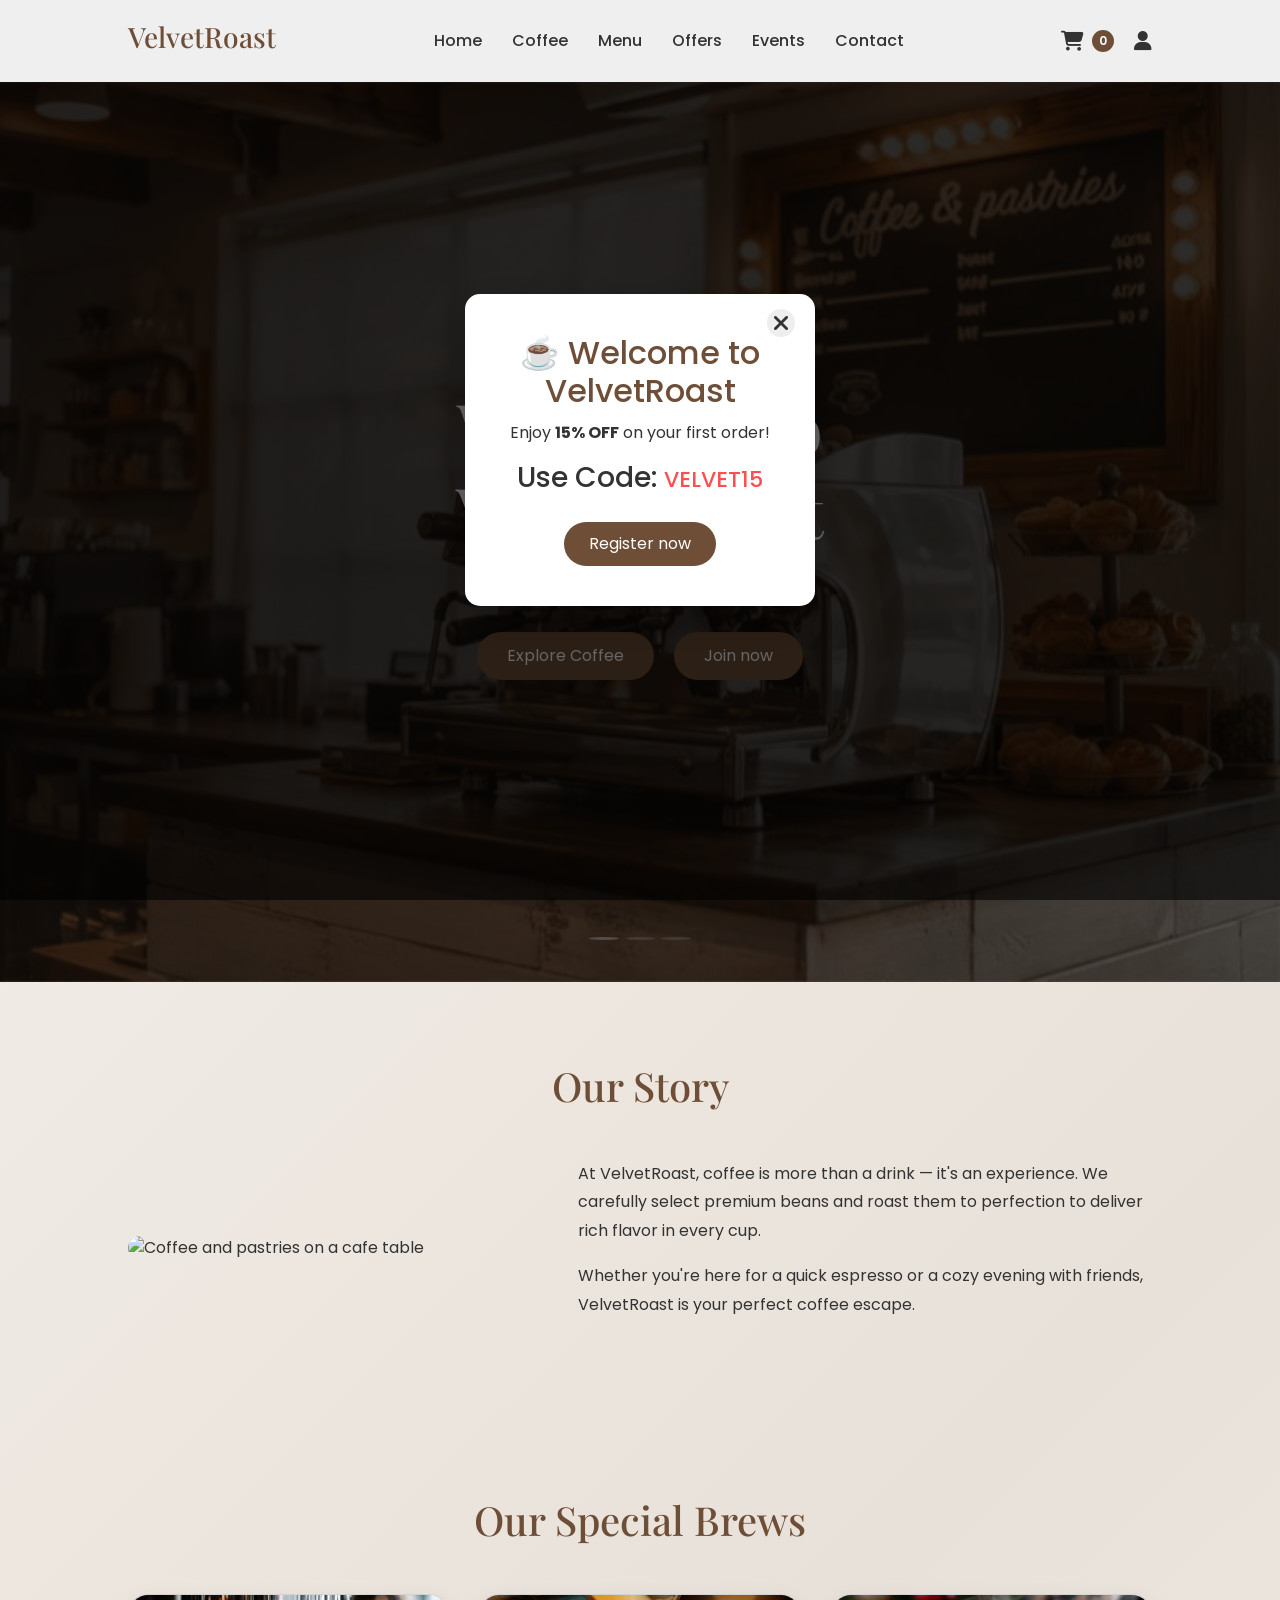
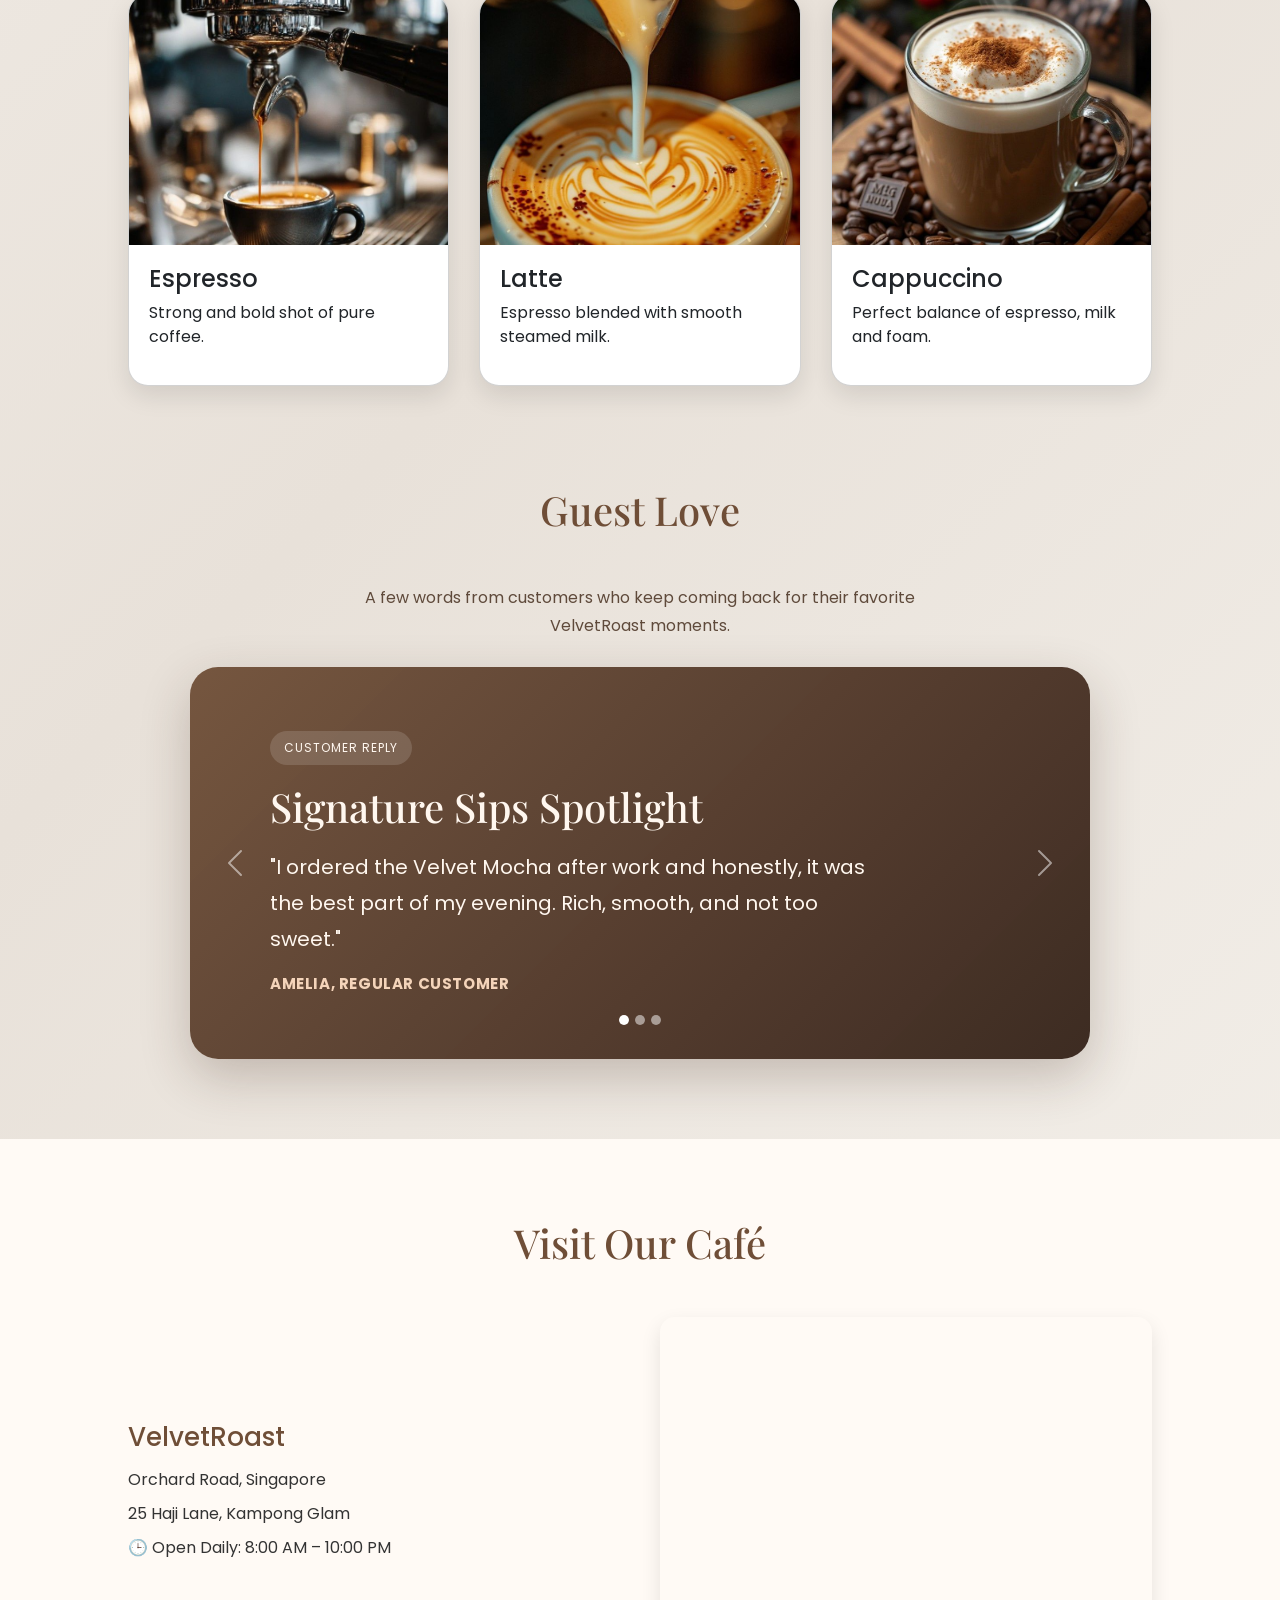
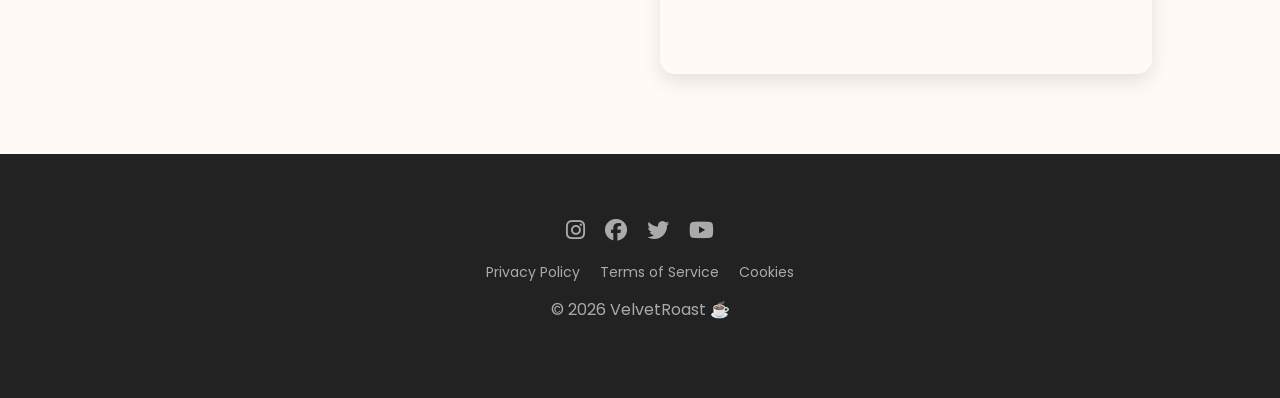
==== index.html @ 8e73cbd6 "updated the html files and styled it a bit" ====
<!DOCTYPE html>
<html lang="en">
<head>
  <meta charset="UTF-8">
  <meta name="viewport" content="width=device-width, initial-scale=1.0">
  <meta name="description" content="VelvetRoast is a cozy cafe experience with premium coffee, signature brews, events, and fresh offers.">
  <title>VelvetRoast </title>

  <link href="https://fonts.googleapis.com/css2?family=Playfair+Display:wght@600;700&family=Poppins:wght@300;400;500&display=swap" rel="stylesheet">
  <link rel="stylesheet" href="https://cdnjs.cloudflare.com/ajax/libs/font-awesome/6.5.0/css/all.min.css">
    <link
    href="https://cdn.jsdelivr.net/npm/bootstrap@5.3.3/dist/css/bootstrap.min.css"
    rel="stylesheet"
    integrity="sha384-QWTKZyjpPEjISv5WaRU9OFeRpok6YctnYmDr5pNlyT2bRjXh0JMhjY6hW+ALEwIH"
    crossorigin="anonymous"
  >
<link rel="stylesheet" href="final.css">
</head>

<body>
  <nav>
    <h2>VelvetRoast</h2>
      <button class="nav-toggle" type="button" aria-label="Open navigation menu" aria-expanded="false" aria-controls="primary-navigation">
        <i class="fa-solid fa-bars"></i>
      </button>
      <ul id="primary-navigation">
        <li><a href="index.html">Home</a></li>
        <li class="dropdown">
          <a href="#">Coffee</a>
          <ul class="dropdown-menu">
              <li><a href="brew.html">Brewing Equipments</a></li>
              <li><a href="coffee.html">Coffee Beans</a></li>
              <li><a href="origin.html">Coffee Origin</a></li>
          </ul>  
        </li>
          <li><a href="menu.html">Menu</a></li>
          <li><a href="offers.html">Offers</a></li>
          <li><a href="events.html">Events</a></li>
          <li><a href="contact.html">Contact</a></li>
      </ul>
      <div class="nav-icons">
        <a href="cart.html" class="cart-link" aria-label="Cart">
          <i class="fa-solid fa-cart-shopping"></i>
          <span id="cart-count" class="cart-count">0</span>
        </a>
          <a href="register.html" aria-label="Register">
          <i class="fa-solid fa-user"></i>
          </a>
      </div>
  </nav>


  <section class="hero">
    <div id="heroSlideshow" class="carousel slide carousel-fade hero-slideshow" data-bs-ride="carousel" data-bs-interval="4000" aria-label="VelvetRoast highlights slideshow">
      <div class="carousel-indicators hero-indicators">
        <button type="button" data-bs-target="#heroSlideshow" data-bs-slide-to="0" class="active" aria-current="true" aria-label="Brewing equipment"></button>
        <button type="button" data-bs-target="#heroSlideshow" data-bs-slide-to="1" aria-label="Coffee events"></button>
        <button type="button" data-bs-target="#heroSlideshow" data-bs-slide-to="2" aria-label="Brewing class"></button>
      </div>

      <div class="carousel-inner">
        <div class="carousel-item active">
          <img src="equip.jpg" class="d-block w-100" alt="Coffee brewing equipment arranged on a bar">
        </div>
        <div class="carousel-item">
          <img src="events.jpg" class="d-block w-100" alt="Coffee event setup with guests and drinks">
        </div>
        <div class="carousel-item">
          <img src="class.jpg" class="d-block w-100" alt="Hands-on coffee brewing class in progress">
        </div>
      </div>
    </div>

    <div class="hero-overlay"></div>

    <div class="hero-content">
      <h1>Welcome to VelvetRoast </h1>
      <p>Elegance in every sip</p>
      <div class="hero-buttons">
        <button type="button" onclick="window.location.href='coffee.html'">Explore Coffee</button>
        <button type="button" class="outline" onclick="window.location.href='register.html'">Join now</button>
      </div>
    </div>

  </section>


  <section class="reveal-section">
    <h2 class="section-title">Our Story</h2>
    <div class="about">
      <img src="https://images.unsplash.com/photo-1495474472287-4d71bcdd2085" alt="Coffee and pastries on a cafe table">
      <div class="about-text">
        <p>
          At VelvetRoast, coffee is more than a drink — it's an experience.
          We carefully select premium beans and roast them to perfection
          to deliver rich flavor in every cup.
        </p>
        <p>
          Whether you're here for a quick espresso or a cozy evening
          with friends, VelvetRoast is your perfect coffee escape.
        </p>
      </div>
    </div>
  </section>


  <section class="reveal-section">
    <h2 class="section-title">Our Special Brews</h2>

    <div class="cards">
      <div class="card">
        <img src="espresso.jpg" alt="Espresso">
        <div class="card-content">
          <h4>Espresso</h4>
          <p>Strong and bold shot of pure coffee.</p>
        </div>
      </div>

      <div class="card">
        <img src="_.jpeg" alt="Latte">
        <div class="card-content">
          <h4>Latte</h4>
          <p>Espresso blended with smooth steamed milk.</p>
        </div>
      </div>

      <div class="card">
        <img src="cap.jpg" alt="Cappuccino">
        <div class="card-content">
          <h4>Cappuccino</h4>
          <p>Perfect balance of espresso, milk and foam.</p>
        </div>
      </div>

    </div>
  </section>

  <section class="reveal-section plugin-showcase">
    <h2 class="section-title">Guest Love</h2>
    <p class="plugin-intro">A few words from customers who keep coming back for their favorite VelvetRoast moments.</p>

    <div id="guestLoveCarousel" class="carousel slide plugin-carousel" data-bs-ride="carousel">
      <div class="carousel-indicators">
        <button type="button" data-bs-target="#guestLoveCarousel" data-bs-slide-to="0" class="active" aria-current="true" aria-label="Slide 1"></button>
        <button type="button" data-bs-target="#guestLoveCarousel" data-bs-slide-to="1" aria-label="Slide 2"></button>
        <button type="button" data-bs-target="#guestLoveCarousel" data-bs-slide-to="2" aria-label="Slide 3"></button>
      </div>

      <div class="carousel-inner">
        <div class="carousel-item active">
          <div class="plugin-card">
            <span class="plugin-label">Customer Reply</span>
            <h3>Signature Sips Spotlight</h3>
            <p>"I ordered the Velvet Mocha after work and honestly, it was the best part of my evening. Rich, smooth, and not too sweet."</p>
            <strong>Amelia, regular customer</strong>
          </div>
        </div>

        <div class="carousel-item">
          <div class="plugin-card">
            <span class="plugin-label">Customer Reply</span>
            <h3>Weekend Brew Rituals</h3>
            <p>"I bought the pour-over equipment here and the staff explained everything so clearly. My weekend coffee at home feels so much better now."</p>
            <strong>Daniel, home brewer</strong>
          </div>
        </div>

        <div class="carousel-item">
          <div class="plugin-card">
            <span class="plugin-label">Customer Reply</span>
            <h3>Cozy Cafe Moments</h3>
            <p>"I came in for a quick cappuccino and ended up staying for almost two hours. The coffee was great and the place felt really warm and relaxing."</p>
            <strong>Sophia, evening guest</strong>
          </div>
        </div>
      </div>

      <button class="carousel-control-prev" type="button" data-bs-target="#guestLoveCarousel" data-bs-slide="prev" aria-label="Previous testimonial">
        <span class="carousel-control-prev-icon" aria-hidden="true"></span>
      </button>
      <button class="carousel-control-next" type="button" data-bs-target="#guestLoveCarousel" data-bs-slide="next" aria-label="Next testimonial">
        <span class="carousel-control-next-icon" aria-hidden="true"></span>
      </button>
    </div>
  </section>

  <section class="location reveal-section">
    <h2 class="section-title">Visit Our Café</h2>
    
    <div class="location-container">
      <div class="location-info">
        <h3>VelvetRoast</h3>
        <p>Orchard Road, Singapore</p>
        <p>25 Haji Lane, Kampong Glam</p>
        <p>🕒 Open Daily: 8:00 AM – 10:00 PM</p>  
      </div>
      <div class="map">
        <iframe
          src="https://www.google.com/maps?q=Orchard%20Road%20Singapore&output=embed"
          title="VelvetRoast cafe location map"
          width="100%"
          height="350"
          style="border:0;"
          allowfullscreen=""
          loading="lazy"
          referrerpolicy="no-referrer-when-downgrade">
        </iframe>
      </div>   
    </div>
    
    </section>

  <footer>
   <div class="footer-content">
      <div class="social-icons">
        <a href="#"><i class="fab fa-instagram"></i></a>
        <a href="#"><i class="fab fa-facebook"></i></a>
        <a href="#"><i class="fab fa-twitter"></i></a>
        <a href="#"><i class="fab fa-youtube"></i></a>     
      </div>
      
      <div class="footer-links">
        <a href="#">Privacy Policy</a>
        <a href="#">Terms of Service</a>
        <a href="#">Cookies</a>  
      </div>
      
      <p>© 2026 VelvetRoast ☕</p>  
    </div>
  </footer>

  <div id="popup" class="popup">
    <div class="popup-box"> 
      <span class="close-btn" role="button" tabindex="0" aria-label="Close welcome popup" onclick="closePopup()" onkeydown="handlePopupKey(event)">
        <i class="fa-solid fa-xmark"></i>
      </span>  
      <h2>☕ Welcome to VelvetRoast</h2>    
      <p>Enjoy <b>15% OFF</b> on your first order!</p>
      <h3>Use Code: <span class="code">VELVET15</span></h3>
      <button onclick="window.location.href='register.html'">Register now</button>
    </div>  
  </div>

  <script
    src="https://cdn.jsdelivr.net/npm/bootstrap@5.3.3/dist/js/bootstrap.bundle.min.js"
    integrity="sha384-YvpcrYf0tY3lHB60NNkmXc5s9fDVZLESaAA55NDzOxhy9GkcIdslK1eN7N6jIeHz"
    crossorigin="anonymous"
  ></script>
  <script>
      const siteNav = document.querySelector("nav");
      const navToggle = document.querySelector(".nav-toggle");
      const navLinks = document.getElementById("primary-navigation");
      const currentPage = window.location.pathname.split("/").pop() || "index.html";

      if (!document.querySelector(".mobile-nav-backdrop")) {
        document.body.insertAdjacentHTML("beforeend", '<div class="mobile-nav-backdrop" aria-hidden="true"></div>');
      }

      if (!document.querySelector(".mobile-bottom-nav")) {
        document.body.insertAdjacentHTML(
          "beforeend",
          `
            <div class="mobile-bottom-nav" aria-label="Mobile quick navigation">
              <a href="index.html" class="${currentPage === "index.html" ? "active" : ""}"><i class="fa-solid fa-house"></i><span>Home</span></a>
              <a href="coffee.html" class="${currentPage === "coffee.html" ? "active" : ""}"><i class="fa-solid fa-mug-hot"></i><span>Coffee</span></a>
              <a href="menu.html" class="${currentPage === "menu.html" ? "active" : ""}"><i class="fa-solid fa-book-open"></i><span>Menu</span></a>
              <a href="cart.html" class="${currentPage === "cart.html" ? "active" : ""}"><i class="fa-solid fa-cart-shopping"></i><span>Cart</span></a>
            </div>
          `
        );
      }

      const navBackdrop = document.querySelector(".mobile-nav-backdrop");

      if (siteNav && navToggle && navLinks) {
        function closeMenu() {
          siteNav.classList.remove("menu-open");
          document.body.classList.remove("menu-open");
          navToggle.setAttribute("aria-expanded", "false");
        }

        navToggle.addEventListener("click", function () {
          const isOpen = siteNav.classList.toggle("menu-open");
          document.body.classList.toggle("menu-open", isOpen);
          navToggle.setAttribute("aria-expanded", String(isOpen));
        });

        navLinks.querySelectorAll("a").forEach(function (link) {
          link.addEventListener("click", closeMenu);
        });

        if (navBackdrop) {
          navBackdrop.addEventListener("click", closeMenu);
        }

        document.addEventListener("keydown", function (event) {
          if (event.key === "Escape") {
            closeMenu();
          }
        });

        window.addEventListener("resize", function () {
          if (window.innerWidth > 768) {
            closeMenu();
          }
        });
      }
  </script>
  <script>
      const sections = document.querySelectorAll("section");
      const popup = document.getElementById("popup");
      const cartCount = document.getElementById("cart-count");

      function syncActiveCartSession() {
        const loggedIn = sessionStorage.getItem("loggedIn") === "true";
        const userEmail = (localStorage.getItem("userEmail") || "").trim().toLowerCase();

        if (loggedIn && userEmail) {
          const savedCart = JSON.parse(localStorage.getItem("cartItems:" + userEmail) || "[]");
          localStorage.setItem("cartItems", JSON.stringify(savedCart));
          return savedCart;
        }

        const guestCart = JSON.parse(sessionStorage.getItem("guestCartItems") || "[]");
        localStorage.setItem("cartItems", JSON.stringify(guestCart));
        localStorage.removeItem("appliedVoucher");
        return guestCart;
      }

      function updateCartCount() {
        const cartItems = syncActiveCartSession();
        const totalItems = cartItems.reduce((total, item) => total + (item.quantity || 1), 0);
        cartCount.innerText = totalItems;
      }

      function revealSections() {
      sections.forEach(sec => {
      const top = sec.getBoundingClientRect().top;
      if(top < window.innerHeight - 120){
        sec.classList.add("show");
      }

      });
      }

      window.addEventListener("scroll", revealSections);

      function showPopup() {
        const popupSeen = sessionStorage.getItem("velvetPopupSeen");
        if (!popupSeen) {
          popup.style.display = "flex";
        }
      }

      window.addEventListener("load", function () {
        revealSections();
        updateCartCount();
        setTimeout(showPopup, 800);
      });
      

      function closePopup(){
        popup.style.display="none";
        sessionStorage.setItem("velvetPopupSeen", "true");
      }

      function handlePopupKey(event) {
        if (event.key === "Enter" || event.key === " ") {
          event.preventDefault();
          closePopup();
        }
      }

      document.addEventListener("keydown", function (event) {
        if (event.key === "Escape" && popup.style.display === "flex") {
          closePopup();
        }
      });

  </script>

</body>
</html>
---- final.css ----
*{
margin:0;
padding:0;
box-sizing:border-box;
scroll-behavior:smooth;
}

body{
font-family:'Poppins', sans-serif;
background:linear-gradient(135deg,#f5f1ec,#e8e1d9,#f6f3ee);
color:#333;
overflow-x:hidden;
}

img,
iframe{
max-width:100%;
}


nav{
  position:relative;
  width:100%;
  padding:20px 10%;
  display:flex;
  justify-content:space-between;
  align-items:center;
  gap:24px;
  background:rgba(255,255,255,0.9);
  backdrop-filter:blur(10px);
  z-index:1400;
}

nav h2{
font-family:'Playfair Display', serif;
font-size:28px;
color:#6f4e37;
flex-shrink:0;
}

.nav-toggle{
display:none;
align-items:center;
justify-content:center;
width:46px;
height:46px;
border:none;
border-radius:50%;
background:#6f4e37;
color:white;
font-size:18px;
cursor:pointer;
flex-shrink:0;
transition:transform 0.25s ease, background 0.25s ease;
}

.nav-toggle:hover{
background:#5b3f2c;
}

.mobile-nav-backdrop{
display:none;
}

.mobile-bottom-nav{
display:none;
}

nav ul{
list-style:none;
display:flex;
align-items:center;
justify-content:center;
flex:1;
gap:30px;
margin:0;
padding:0;
min-width:0;
flex-wrap:wrap;
}

nav li{
list-style:none;
}

nav ul li a{
text-decoration:none;
color:#333;
font-weight:500;
transition:0.3s;
display:inline-flex;
align-items:center;
}

nav ul li a[aria-current="page"]{
color:#6f4e37;
}

nav ul li a:hover{
color:#6f4e37;
}


.hero{
position:relative;
min-height:100vh;
display:flex;
align-items:center;
justify-content:center;
text-align:center;
color:white;
overflow:hidden;
isolation:isolate;
}

.hero-slideshow{
position:absolute;
inset:0;
z-index:-2;
}

.hero-slideshow .carousel-inner,
.hero-slideshow .carousel-item,
.hero-slideshow img{
height:100%;
}

.hero-slideshow img{
object-fit:cover;
object-position:center;
}

.hero-overlay{
position:absolute;
inset:0;
background:
linear-gradient(120deg, rgba(26, 17, 12, 0.68), rgba(26, 17, 12, 0.4)),
linear-gradient(180deg, rgba(0,0,0,0.18), rgba(0,0,0,0.48));
z-index:-1;
}

.hero-content{
position:relative;
z-index:1;
max-width:760px;
padding:0 24px;
}

.hero-indicators{
margin-bottom:32px;
}

.hero-indicators button{
width:12px;
height:12px;
border-radius:50%;
}

.hero .carousel-control-prev,
.hero .carousel-control-next{
display:none;
}

.hero h1{
font-family:'Playfair Display', serif;
font-size:70px;
}

.hero p{
margin-top:20px;
font-size:20px;
}

.hero-buttons{
margin-top:30px;
display:flex;
gap:20px;
justify-content:center;
}

.hero button{
padding:12px 30px;
border:none;
background:#6f4e37;
color:white;
border-radius:30px;
cursor:pointer;
transition:background 0.3s, transform 0.3s;
}

.hero button:hover{
background:#5b3f2c;
transform:translateY(-2px);
}

.outline{
background:transparent;
border:2px solid white;
}


.reveal-section{
padding:80px 10%;
opacity:0;
transform:translateY(40px);
transition:1s;
}

.reveal-section.show{
opacity:1;
transform:translateY(0);
}

.section-title{
text-align:center;
font-family:'Playfair Display', serif;
font-size:40px;
margin-bottom:50px;
color:#6f4e37;
}


.about{
display:flex;
gap:50px;
align-items:center;
flex-wrap:wrap;
}

.about img{
width:400px;
border-radius:20px;
}

.about-text{
flex:1;
}

.about-text p{
line-height:1.8;
}


.cards{
display:grid;
grid-template-columns:repeat(auto-fit,minmax(280px,1fr));
gap:30px;
}

.plugin-showcase{
padding-top:20px;
}

.plugin-intro{
max-width:640px;
margin:0 auto 28px;
text-align:center;
line-height:1.7;
color:#5f4a3b;
}

.plugin-carousel{
max-width:900px;
margin:0 auto;
border-radius:28px;
overflow:hidden;
background:linear-gradient(135deg, rgba(111,78,55,0.95), rgba(53,35,26,0.96));
box-shadow:0 18px 50px rgba(61, 39, 26, 0.24);
}

.plugin-card{
min-height:320px;
padding:64px 80px;
display:flex;
flex-direction:column;
justify-content:center;
align-items:flex-start;
color:#fff7ef;
}

.plugin-label{
display:inline-flex;
margin-bottom:18px;
padding:8px 14px;
border-radius:999px;
background:rgba(255,255,255,0.14);
font-size:12px;
letter-spacing:0.08em;
text-transform:uppercase;
}

.plugin-card h3{
font-family:'Playfair Display', serif;
font-size:40px;
margin-bottom:18px;
}

.plugin-card p{
font-size:20px;
line-height:1.8;
max-width:620px;
margin-bottom:16px;
}

.plugin-card strong{
font-size:15px;
letter-spacing:0.04em;
text-transform:uppercase;
color:#f4d4ba;
}

.plugin-carousel .carousel-indicators{
margin-bottom:24px;
}

.plugin-carousel .carousel-indicators button{
width:10px;
height:10px;
border-radius:50%;
}

.plugin-carousel .carousel-control-prev,
.plugin-carousel .carousel-control-next{
width:10%;
}

.card{
background:white;
border-radius:20px;
overflow:hidden;
box-shadow:0 10px 25px rgba(0,0,0,0.1);
transition:0.4s;
}

.card:hover{
transform:translateY(-10px);
}

.card img{
width:100%;
height:250px;
object-fit:cover;
}

.card-content{
padding:20px;
}



.contact{
background:#6f4e37;
color:white;
text-align:center;
}

.contact input,
.contact textarea{
width:80%;
padding:12px;
margin:10px 0;
border:none;
border-radius:10px;
}

.contact button{
padding:10px 25px;
border:none;
background:white;
color:#6f4e37;
font-weight:bold;
border-radius:25px;
cursor:pointer;
}


footer{
background:#222;
color:#aaa;
text-align:center;
padding:60px 10%;
}

.footer-content{
display:flex;
flex-direction:column;
gap:15px;
align-items:center;
}

.social-icons{
display:flex;
gap:20px;
font-size:22px;
}

.social-icons a{
color:#aaa;
transition:0.3s;
}

.social-icons a:hover{
color:#6f4e37;
transform:scale(1.2);
}

.footer-links{
display:flex;
gap:20px;
}

.footer-links a{
text-decoration:none;
color:#aaa;
font-size:14px;
}

.footer-links a:hover{
color:white;
}


@media(max-width:768px){

nav{
padding:16px 18px;
flex-wrap:nowrap;
gap:12px;
justify-content:space-between;
align-items:center;
position:sticky;
top:0;
box-shadow:0 12px 30px rgba(89, 58, 39, 0.08);
}

.nav-toggle{
display:inline-flex;
order:1;
}

.nav-icons{
order:3;
margin-left:0;
gap:16px;
}

nav ul{
display:flex;
order:2;
position:fixed;
top:0;
left:0;
width:min(82vw, 320px);
height:100vh;
flex-direction:column;
align-items:flex-start;
justify-content:flex-start;
gap:14px;
padding:92px 22px 28px;
background:linear-gradient(180deg, rgba(255,255,255,0.98), rgba(247,240,233,0.98));
border-radius:0 28px 28px 0;
box-shadow:18px 0 40px rgba(53, 34, 23, 0.18);
transform:translateX(-108%);
opacity:1;
max-height:none;
overflow:hidden;
pointer-events:none;
transition:transform 0.35s ease;
z-index:1350;
}

nav.menu-open ul{
transform:translateX(0);
pointer-events:auto;
}

nav.menu-open .nav-toggle{
transform:rotate(180deg);
}

nav ul li a{
width:auto;
display:inline-flex;
justify-content:flex-start;
padding:10px 16px;
border-radius:16px;
background:#f4ece4;
font-size:17px;
box-shadow:0 8px 18px rgba(111, 78, 55, 0.08);
min-width:unset;
max-width:none;
}

.hero h1{
font-size:42px;
line-height:1.15;
}

.hero-buttons{
flex-direction:column;
align-items:center;
}

.plugin-card{
padding:48px 26px 68px;
min-height:360px;
align-items:center;
text-align:center;
}

.plugin-card h3{
font-size:30px;
}

.plugin-card p{
font-size:17px;
}

.hero button{
width:min(240px, 100%);
}

.about{
flex-direction:column;
text-align:center;
}

.about img{
width:100%;
}

.location-info{
text-align:center;
}

.dropdown-menu{
position:static;
width:100%;
margin-top:8px;
box-shadow:none;
border:none;
padding:0 0 0 8px;
display:block;
background:transparent;
text-align:left;
}

.dropdown-menu li{
padding:0;
}

.dropdown-menu li a{
justify-content:flex-start;
padding:10px 14px;
min-width:unset;
font-size:15px;
background:transparent;
box-shadow:none;
color:#6b584b;
}

.mobile-nav-backdrop{
display:block;
position:fixed;
inset:0;
background:rgba(38, 24, 17, 0.18);
opacity:0;
pointer-events:none;
transition:opacity 0.3s ease;
z-index:1300;
}

body.menu-open .mobile-nav-backdrop{
opacity:1;
pointer-events:auto;
}

.mobile-bottom-nav{
display:grid;
grid-template-columns:repeat(4, 1fr);
align-items:center;
gap:8px;
position:fixed;
left:12px;
right:12px;
bottom:12px;
padding:12px 10px calc(12px + env(safe-area-inset-bottom));
background:rgba(255,255,255,0.96);
border:1px solid rgba(111, 78, 55, 0.1);
border-radius:28px;
box-shadow:0 18px 34px rgba(66, 42, 29, 0.16);
z-index:1250;
}

.mobile-bottom-nav a{
display:flex;
flex-direction:column;
align-items:center;
justify-content:center;
gap:6px;
padding:10px 6px;
border-radius:18px;
text-decoration:none;
color:#5a4639;
font-size:12px;
font-weight:500;
transition:background 0.25s ease, color 0.25s ease, transform 0.25s ease;
}

.mobile-bottom-nav a i{
font-size:18px;
}

.mobile-bottom-nav a.active{
background:#6f4e37;
color:white;
transform:translateY(-10px);
box-shadow:0 12px 24px rgba(111, 78, 55, 0.22);
}

.mobile-bottom-nav a:hover{
background:#efe4d8;
}

body{
padding-bottom:98px;
}

.hero{
height:auto;
min-height:78vh;
padding:120px 16px 72px;
}

.hero-content{
padding:0 8px;
}

.footer-links{
flex-wrap:wrap;
justify-content:center;
}

}


.popup{
position:fixed;
top:0;
left:0;
width:100%;
height:100%;
background:rgba(0,0,0,0.6);
display:flex;
align-items:center;
justify-content:center;
z-index:2000;
}

.popup-box{
background:white;
padding:40px;
border-radius:15px;
text-align:center;
width:350px;
box-shadow:0 15px 40px rgba(0,0,0,0.3);
animation:pop 0.5s ease;
position:relative;
}

.popup-box h2{
color:#6f4e37;
margin-bottom:10px;
}

.popup-box .code{
color:#ff4e50;
font-size:22px;
}

.popup-box button{
margin-top:20px;
padding:10px 25px;
background:#6f4e37;
color:white;
border:none;
border-radius:25px;
cursor:pointer;
}

.close-btn{
position:absolute;
top:8px;
right:10px;
font-size:18px;
cursor:pointer;
background:#eee;
border-radius:50%;
width:28px;
height:28px;
display:flex;
align-items:center;
justify-content:center;
border:none;
}

@keyframes pop{
from{
transform:scale(0.7);
opacity:0;
}
to{
transform:scale(1);
opacity:1;
}
}

.dropdown{
position:relative;
}

.dropdown-menu{
position:absolute;
top:100%;
left:0;
background:white;
list-style:none;
padding:10px 0;
margin:0;
width:200px;
border-radius:8px;
box-shadow:0 8px 20px rgba(0,0,0,0.1);
display:none;
z-index:1200;
}

.dropdown-menu li{
padding:10px 20px;
}

.dropdown-menu li a{
text-decoration:none;
color:#333;
font-size:14px;
display:block;
}

.dropdown-menu li:hover{
background:#f3f3f3;
}


.dropdown:hover .dropdown-menu{
display:block;
}

.nav-icons{
display:flex;
align-items:center;
flex-shrink:0;
gap:20px;
font-size:20px;
cursor:pointer;
}

.nav-icons i{
color:#333;
transition:0.3s;
}

.nav-icons i:hover{
color:#6f4e37;
transform:scale(1.2);
}

a:focus-visible,
button:focus-visible,
.close-btn:focus-visible{
outline:3px solid rgba(111, 78, 55, 0.35);
outline-offset:3px;
}

.cart-count{
display:inline-flex;
align-items:center;
justify-content:center;
min-width:22px;
height:22px;
padding:0 6px;
border-radius:999px;
background:#6f4e37;
color:white;
font-size:12px;
font-weight:600;
}

.cart-link{
display:inline-flex;
align-items:center;
gap:8px;
text-decoration:none;
}

.form-section{
min-height:100vh;
display:flex;
justify-content:center;
align-items:center;
padding:140px 20px 80px;

background-image:url("2.jpg");
background-size:cover;
background-position:center;
background-repeat:no-repeat;
}

.form-box{
background:rgba(255,255,255,0.9);
padding:40px;
width:350px;
max-width:100%;
border-radius:10px;
box-shadow:0 0 15px rgba(0,0,0,0.4);
}

.register-form-box{
width:420px;
padding:32px;
}

.form-box h2{
text-align:center;
margin-bottom:20px;
}

.form-box label{
display:block;
margin-top:8px;
}

.form-box input{
width:100%;
padding:9px 10px;
margin-top:4px;
border:1px solid #ccc;
border-radius:5px;
}

.form-box input:focus{
outline:none;
border-color:#8d6248;
box-shadow:0 0 0 3px rgba(111, 78, 55, 0.12);
}

.register-offer-status{
min-height:0;
margin-top:4px;
margin-bottom:4px;
font-size:14px;
line-height:1.5;
color:#6c584d;
}

.register-offer-status.eligible{
color:#43633f;
font-weight:500;
}

.register-offer-status.waiting{
color:#8a5a32;
}

.form-help{
margin-top:6px;
font-size:13px;
line-height:1.5;
color:#6c584d;
text-align:left;
}

.captcha-row{
display:flex;
align-items:center;
justify-content:space-between;
gap:12px;
margin-top:6px;
}

.captcha-question{
margin:0;
font-weight:500;
font-size:15px;
}

.captcha-refresh-btn{
padding:5px 10px;
border:none;
border-radius:999px;
background:#e9d8c7;
color:#4b2e20;
font-size:12px;
line-height:1;
cursor:pointer;
white-space:nowrap;
}

.captcha-refresh-btn:hover{
background:#dcc0aa;
}

.payment-section{
padding:30px 20px 70px;
background:
radial-gradient(circle at top left, rgba(197, 153, 110, 0.22), transparent 30%),
linear-gradient(180deg, #f6efe8 0%, #fdfaf7 100%);
}

.payment-hero{
padding:128px 20px 20px;
background:
linear-gradient(135deg, rgba(73, 45, 31, 0.95), rgba(130, 87, 57, 0.88)),
linear-gradient(180deg, #5c3927 0%, #8d6248 100%);
color:#fffaf4;
}

.payment-hero-inner{
max-width:1100px;
margin:0 auto;
display:grid;
grid-template-columns:1.1fr 0.9fr;
gap:24px;
align-items:end;
}

.payment-kicker,
.payment-eyebrow{
display:inline-flex;
align-items:center;
gap:8px;
font-size:12px;
font-weight:700;
letter-spacing:0.18em;
text-transform:uppercase;
color:#d8c0ad;
margin-bottom:10px;
}

.payment-hero-copy h1{
font-size:clamp(36px, 5vw, 58px);
line-height:1.05;
margin-bottom:14px;
max-width:10ch;
}

.payment-hero-copy p{
max-width:56ch;
line-height:1.7;
color:rgba(255, 244, 236, 0.82);
margin:0;
}

.payment-hero-badges{
display:grid;
gap:12px;
}

.payment-hero-badges div{
display:flex;
align-items:center;
gap:12px;
padding:14px 16px;
border:1px solid rgba(255,255,255,0.14);
border-radius:18px;
background:rgba(255,255,255,0.08);
backdrop-filter:blur(10px);
}

.payment-hero-badges i{
font-size:18px;
color:#ffd9bf;
}

.payment-layout{
max-width:1100px;
margin:0 auto;
display:grid;
grid-template-columns:1.1fr 0.9fr;
gap:28px;
align-items:start;
margin-top:-12px;
}

.payment-form-box,
.payment-summary-card{
background:rgba(255,255,255,0.94);
border:1px solid rgba(111, 78, 55, 0.1);
border-radius:24px;
box-shadow:0 22px 55px rgba(95, 63, 45, 0.12);
}

.payment-form-box{
padding:34px;
}

.payment-summary-card{
padding:28px;
position:sticky;
top:110px;
background:
linear-gradient(180deg, rgba(255,255,255,0.98), rgba(248, 239, 232, 0.96));
}

.payment-card-header,
.payment-summary-top{
display:flex;
justify-content:space-between;
gap:18px;
align-items:flex-start;
margin-bottom:20px;
}

.payment-card-header h2,
.payment-summary-card h2{
margin:0;
font-size:30px;
color:#3f281d;
}

.payment-card-icons{
display:flex;
gap:10px;
color:#8d6248;
font-size:26px;
}

.payment-card-icons span{
width:46px;
height:46px;
display:grid;
place-items:center;
border-radius:14px;
background:#f7eee7;
border:1px solid rgba(111, 78, 55, 0.12);
}

.payment-form-section{
margin-bottom:14px;
}

.payment-form-section-spaced{
margin-top:22px;
}

.payment-section-title{
display:flex;
align-items:center;
gap:10px;
font-weight:600;
color:#4e3326;
}

.payment-section-title i{
width:34px;
height:34px;
display:grid;
place-items:center;
border-radius:999px;
background:#f1e2d6;
color:#7b5037;
}

.payment-inline-note{
margin:8px 0 0;
font-size:14px;
color:#735949;
line-height:1.6;
}

.payment-grid{
display:grid;
grid-template-columns:repeat(2, minmax(0, 1fr));
gap:16px;
}

.payment-grid .full-width{
grid-column:1 / -1;
}

.payment-form-box label{
display:block;
margin-bottom:6px;
font-size:14px;
font-weight:600;
color:#4d3326;
}

.payment-form-box input{
width:100%;
padding:14px 15px;
border:1px solid rgba(111, 78, 55, 0.18);
border-radius:16px;
background:#fffdfa;
box-shadow:inset 0 1px 0 rgba(255,255,255,0.75);
transition:border-color 0.2s ease, box-shadow 0.2s ease, transform 0.2s ease;
}

.payment-form-box input:focus{
outline:none;
border-color:#8d6248;
box-shadow:0 0 0 4px rgba(141, 98, 72, 0.14);
transform:translateY(-1px);
}

.payment-form-box button{
width:100%;
margin-top:18px;
padding:14px 18px;
border:none;
border-radius:16px;
background:linear-gradient(135deg, #7a4e36, #5d3727);
color:#fff;
font-size:17px;
font-weight:600;
letter-spacing:0.02em;
box-shadow:0 18px 30px rgba(111, 78, 55, 0.2);
transition:transform 0.2s ease, box-shadow 0.2s ease, filter 0.2s ease;
}

.payment-form-box button:hover{
transform:translateY(-2px);
box-shadow:0 22px 34px rgba(111, 78, 55, 0.24);
filter:brightness(1.03);
}

.payment-summary-list{
display:flex;
flex-direction:column;
gap:12px;
margin-bottom:18px;
}

.payment-summary-item,
.payment-summary-line{
display:flex;
justify-content:space-between;
gap:16px;
}

.payment-summary-item{
padding:12px 14px;
border-radius:16px;
background:rgba(255,255,255,0.75);
border:1px solid rgba(111, 78, 55, 0.08);
align-items:flex-start;
}

.payment-summary-item strong,
.payment-summary-line strong{
white-space:nowrap;
}

.payment-summary-line{
padding-top:12px;
margin-top:12px;
border-top:1px solid rgba(111, 78, 55, 0.14);
font-size:15px;
color:#4b2e20;
}

.payment-summary-line:last-of-type{
font-size:18px;
font-weight:700;
color:#3d2419;
}

.payment-summary-badge{
padding:9px 12px;
border-radius:999px;
background:#efe0d5;
color:#7a4e36;
font-size:12px;
font-weight:700;
letter-spacing:0.08em;
text-transform:uppercase;
}

.payment-assurance{
display:grid;
gap:10px;
margin-top:18px;
padding-top:18px;
border-top:1px dashed rgba(111, 78, 55, 0.18);
}

.payment-assurance div{
display:flex;
align-items:center;
gap:10px;
font-size:14px;
color:#6f5648;
}

.payment-assurance i{
color:#8d6248;
}

.payment-note{
margin-top:14px;
font-size:14px;
line-height:1.6;
color:#6c584d;
}

@media (max-width: 900px){
  .payment-hero{
    padding-top:110px;
  }

  .payment-hero-inner,
  .payment-layout{
    grid-template-columns:1fr;
  }

  .payment-summary-card{
    position:static;
  }
}

@media (max-width: 640px){
  .payment-form-box,
  .payment-summary-card{
    padding:22px;
    border-radius:20px;
  }

  .payment-grid{
    grid-template-columns:1fr;
  }

  .payment-card-header,
  .payment-summary-top{
    flex-direction:column;
  }

  .payment-card-icons{
    font-size:22px;
  }
}

.form-message{
min-height:22px;
margin-top:12px;
font-size:14px;
font-weight:500;
text-align:center;
}

.form-message.error{
color:#b42318;
}

.form-message.success{
color:#1f6f43;
}

.form-box button{
width:100%;
margin-top:16px;
padding:10px;
background:#6f4e37;
color:white;
border:none;
border-radius:5px;
cursor:pointer;
}

.form-box button:hover{
background:#4b2e20;
}

.form-box p{
text-align:center;
margin-top:12px;
}

.page-header{
text-align:center;
padding:90px 20px 50px;
}

.products{
display:grid;
grid-template-columns: repeat(auto-fit, minmax(280px, 1fr));
gap:40px;
padding:60px 140px;
max-width:1300px;
margin:auto;
}

.product-card{
background:white;
border-radius:12px;
box-shadow:0 8px 20px rgba(0,0,0,0.08);
overflow:hidden;
transition:0.3s;;
}

.product-card:hover{
transform:translateY(-6px);
}

.product-card img{
width:100%;
height:200px;
object-fit:cover;
}

.product-card h3{
margin-top:15px;
color:#3e2723;
}

.product-card p{
font-size:14px;
color:#555;
padding:0 15px;
}

.price{
font-weight:bold;
color:#6f4e37;
margin:10px 0;
font-size:18px;
}

.product-btn{
background:#6f4e37;
color:white;
border:none;
padding:8px 16px;
border-radius:5px;
cursor:pointer;
}

.product-btn:hover{
background:#4b2e2e;
}

.location{
background:#fffaf5;
}

.location-container{
display:flex;
gap:40px;
align-items:center;
justify-content:center;
flex-wrap:wrap;
}

.location-info{
flex:1;
min-width:280px;
}

.location-info h3{
font-size:26px;
margin-bottom:15px;
color:#6f4e37;
}

.location-info p{
margin-bottom:10px;
font-size:16px;
}

.map{
flex:1;
min-width:300px;
border-radius:15px;
overflow:hidden;
box-shadow:0 8px 20px rgba(0,0,0,0.1);
}

.page-title{
text-align:center;
margin-top:120px;
font-size:40px;
color:#4b2e2e;
}

.equipment-container{
display:flex;
flex-wrap:wrap;
justify-content:center;
gap:30px;
padding:40px;
}

.equipment-card{
width:260px;
background:white;
border-radius:10px;
box-shadow:0 4px 10px rgba(0,0,0,0.15);
text-align:center;
padding:20px;
transition:0.3s;
}

.equipment-card h3{
font-size:20px;
line-height:1.35;
margin:14px 0 8px;
}

.equipment-card:hover{
transform:translateY(-6px);
}

.equipment-card img{
width:100%;
height:200px;
object-fit:cover;
border-radius:10px;
}

.price{
font-size:20px;
margin:10px 0;
color:#8b4513;
font-weight:bold;
}

.view-btn{
background:#6f4e37;
color:white;
border:none;
padding:10px 20px;
border-radius:6px;
cursor:pointer;
}

.view-btn:hover{
background:#4b2e2e;
}



.close-btn{
position:absolute;
top:10px;
right:15px;
font-size:20px;
cursor:pointer;
}


/* BEAN PAGE */

.bean-title{
  padding:150px 10% 36px;
  text-align:center;
  }
  
  .bean-title h1{
  font-family:'Playfair Display', serif;
  font-size:40px;
  margin-bottom:10px;
  color:#4b2e2e;
  }

  .bean-title p{
  max-width:640px;
  margin:0 auto;
  font-size:17px;
  line-height:1.7;
  color:#6b5b52;
  }

  .equipment-search-section{
  padding:0 10% 10px;
  }

  .equipment-search{
  max-width:520px;
  margin:0 auto;
  }

  .equipment-search-empty{
  margin-top:14px;
  text-align:center;
  color:#6b5b52;
  font-size:15px;
  }
  
  .bean-products{
  padding:60px 10%;
  display:grid;
  grid-template-columns:repeat(auto-fit,minmax(250px,1fr));
  gap:40px;
  }

  .bean-subsection{
  padding:10px 10% 0;
  text-align:center;
  }

  .bean-subsection h2{
  font-family:'Playfair Display', serif;
  font-size:34px;
  color:#4b2e2e;
  margin-bottom:10px;
  }

  .bean-subsection p{
  max-width:700px;
  margin:0 auto;
  color:#6b5b52;
  line-height:1.7;
  }

  .bean-blends{
  padding-top:36px;
  }
  
  
  .bean-card{
  background:white;
  border-radius:15px;
  box-shadow:0 5px 20px rgba(0,0,0,0.1);
  text-align:center;
  padding:20px;
  transition:0.3s;
  }
  
  .bean-card:hover{
  transform:translateY(-10px);
  }
  
  .bean-card img{
  width:100%;
  height:200px;
  object-fit:cover;
  border-radius:10px;
  }
  
.bean-card h3{
  margin-top:15px;
  font-size:20px;
  line-height:1.35;
  }

  .bean-card p{
  font-size:16px;
  line-height:1.5;
  }
  
  .bean-card button{
  margin-top:10px;
  padding:10px 20px;
  border:none;
  background:#6b3e26;
  color:white;
  border-radius:25px;
  cursor:pointer;
  }
  
  
  
/* POPUP BACKGROUND */

.popup{
  position:fixed;
  top:0;
  left:0;
  width:100%;
  height:100%;
  background:rgba(0,0,0,0.6);
  display:none;
  justify-content:center;
  align-items:center;
  z-index:1000;
  }
  
  
  
  /* POPUP CARD */
  
  .popup-content{
  background:white;
  width:750px;
  max-width:min(92vw, 750px);
  max-height:88vh;
  overflow:auto;
  border-radius:15px;
  padding:30px;
  position:relative;
  }
  
  
  
  /* POPUP GRID */
  
  .popup-container{
  display:flex;
  gap:30px;
  align-items:center;
  }
  
  
  
  /* LEFT SIDE IMAGE */
  
  .popup-left img{
  width:280px;
  height:280px;
  object-fit:cover;
  border-radius:10px;
  }
  
  
  
  /* RIGHT SIDE DETAILS */
  
  .popup-right{
  flex:1;
  }
  
  .popup-right h2{
  margin-bottom:10px;
  font-size:26px;
  }
  
  .popup-right h3{
  color:#6b3e26;
  margin-bottom:15px;
  }
  
  .popup-right p{
  margin-bottom:10px;
  line-height:1.5;
  }

  .popup-cart-btn{
  margin-top:12px;
  padding:12px 22px;
  border:none;
  border-radius:25px;
  background:#6b3e26;
  color:white;
  font-size:15px;
  cursor:pointer;
  }

  .popup-cart-btn:hover{
  background:#4b2e2e;
  }

  .cart-message{
  margin-top:12px;
  color:#6b3e26;
  font-weight:500;
  }
  
  
  
  /* CLOSE BUTTON */
  
  .close-btn{
  position:absolute;
  top:15px;
  right:20px;
  font-size:22px;
  cursor:pointer;
  }

  .coffee-quiz{
    text-align:center;
    padding:50px;
    background:#f5f1ed;
    margin:40px;
    border-radius:12px;
    overflow:hidden;
    }

    .coffee-quiz h2{
    color:#4b2e2e;
    margin-bottom:24px;
    }
    
    .quiz-wrapper{
    max-width:500px;
    margin:auto;
    overflow:hidden;
    }
    
    .quiz-slider{
    display:flex;
    transition:transform 0.6s ease;
    width:100%;
    }
    
    .quiz-slide{
    min-width:100%;
    flex-shrink:0;
    padding:20px;
    }

    .quiz-slide h3{
    color:#3e2723;
    margin-bottom:18px;
    }
    
    .quiz-slide button{
      display:flex;
      justify-content:center;
      align-items:center;
      width:100%;
      margin:12px 0;
      padding:16px;
      border:none;
      background:#6b3e26;
      border-radius:10px;
      cursor:pointer;
      font-size:16px;
      font-weight:500;
      color:#ffffff;
      }
    
  .quiz-slide button:hover{
    background:#633a1bc1;
    }
    
    #quiz-result{
    margin-top:25px;
    font-size:20px;
    font-weight:bold;
    color:#8b5a2b;
    }

.menu-hero{
padding:160px 10% 90px;
background:
linear-gradient(120deg, rgba(44, 26, 18, 0.82), rgba(111, 78, 55, 0.68)),
url("https://images.unsplash.com/photo-1511920170033-f8396924c348");
background-size:cover;
background-position:center;
color:white;
}

.menu-hero-content{
max-width:720px;
}

.menu-kicker{
display:inline-block;
margin-bottom:18px;
padding:8px 16px;
border-radius:999px;
background:rgba(255,255,255,0.18);
font-size:14px;
letter-spacing:0.08em;
text-transform:uppercase;
}

.menu-hero h1{
font-family:'Playfair Display', serif;
font-size:58px;
line-height:1.1;
margin-bottom:18px;
}

.menu-hero p{
font-size:18px;
line-height:1.8;
max-width:620px;
}

.menu-highlight{
display:grid;
grid-template-columns:repeat(auto-fit, minmax(220px, 1fr));
gap:20px;
margin-top:38px;
}

.menu-highlight-card{
padding:20px;
border-radius:20px;
background:rgba(255,255,255,0.14);
backdrop-filter:blur(6px);
border:1px solid rgba(255,255,255,0.16);
}

.menu-highlight-card h3{
font-size:16px;
margin-bottom:8px;
}

.menu-highlight-card p{
font-size:14px;
line-height:1.6;
}

.menu-section{
padding:80px 10%;
}

.menu-controls{
display:flex;
flex-wrap:wrap;
justify-content:center;
gap:14px;
margin-bottom:34px;
}

.menu-search{
display:flex;
align-items:center;
gap:10px;
min-width:280px;
padding:12px 18px;
border-radius:999px;
background:white;
border:1px solid rgba(111, 78, 55, 0.16);
box-shadow:0 10px 24px rgba(89, 58, 39, 0.08);
color:#6f4e37;
}

.menu-search input{
width:100%;
border:none;
outline:none;
background:transparent;
font:inherit;
color:#3e2723;
}

.menu-search input::placeholder{
color:#8b6d5a;
}

.menu-filter{
border:none;
padding:12px 20px;
border-radius:999px;
background:#eaded2;
color:#5b3928;
font-weight:600;
cursor:pointer;
transition:0.3s;
}

.menu-filter:hover,
.menu-filter.active{
background:#6f4e37;
color:white;
}

.menu-grid{
display:grid;
grid-template-columns:repeat(4, minmax(0, 1fr));
gap:28px;
}

.menu-item{
background:white;
border-radius:22px;
padding:18px;
box-shadow:0 16px 35px rgba(89, 58, 39, 0.12);
border:1px solid rgba(111, 78, 55, 0.08);
transition:transform 0.3s, box-shadow 0.3s;
}

.menu-item:hover{
transform:translateY(-8px);
box-shadow:0 20px 40px rgba(89, 58, 39, 0.18);
}

.menu-item img{
width:100%;
height:240px;
object-fit:contain;
background:radial-gradient(circle at center, rgba(255,255,255,0.92) 0%, rgba(248,242,235,0.75) 58%, rgba(248,242,235,0) 100%);
padding:8px;
border-radius:18px;
margin-bottom:18px;
display:block;
mask-image:radial-gradient(circle at center, black 58%, transparent 100%);
-webkit-mask-image:radial-gradient(circle at center, black 58%, transparent 100%);
}

.menu-item.is-hidden{
display:none;
}

.menu-empty{
text-align:center;
margin-top:28px;
color:#6f4e37;
font-weight:500;
}

.menu-item-top{
display:flex;
justify-content:space-between;
align-items:flex-start;
gap:14px;
margin-bottom:14px;
}

.menu-item-top h3{
font-size:22px;
color:#3e2723;
}

.menu-price{
font-weight:700;
font-size:20px;
color:#6f4e37;
white-space:nowrap;
}

.cart-hero{
padding:160px 10% 90px;
background:
linear-gradient(120deg, rgba(53, 30, 19, 0.88), rgba(111, 78, 55, 0.7)),
url("https://images.unsplash.com/photo-1495474472287-4d71bcdd2085");
background-size:cover;
background-position:center;
color:white;
}

.cart-hero-content{
max-width:680px;
}

.cart-hero h1{
font-family:'Playfair Display', serif;
font-size:56px;
line-height:1.1;
margin-bottom:16px;
}

.cart-hero p{
font-size:18px;
line-height:1.8;
}

.cart-section{
padding:80px 10%;
}

.cart-layout{
display:grid;
grid-template-columns:minmax(0, 2fr) minmax(280px, 1fr);
gap:28px;
align-items:start;
}

.cart-items-panel,
.cart-summary-panel{
background:rgba(255,255,255,0.88);
border:1px solid rgba(111, 78, 55, 0.12);
border-radius:28px;
box-shadow:0 18px 40px rgba(89, 58, 39, 0.12);
}

.cart-items-panel{
padding:32px;
background:linear-gradient(180deg, rgba(255,255,255,0.98), rgba(249,243,236,0.95));
border:1px solid rgba(111, 78, 55, 0.16);
position:relative;
overflow:hidden;
}

.cart-summary-panel{
padding:28px;
position:sticky;
top:110px;
}

.cart-items-panel::before{
content:"";
position:absolute;
top:-55px;
right:-35px;
width:150px;
height:150px;
border-radius:50%;
background:radial-gradient(circle, rgba(180, 133, 92, 0.18), transparent 68%);
pointer-events:none;
}

.cart-panel-head{
display:flex;
justify-content:space-between;
align-items:flex-start;
gap:16px;
margin-bottom:24px;
padding-bottom:18px;
border-bottom:1px solid rgba(111, 78, 55, 0.12);
position:relative;
z-index:1;
}

.cart-panel-head h2,
.cart-summary-panel h2{
font-family:'Playfair Display', serif;
font-size:32px;
color:#4f3123;
margin-bottom:6px;
}

.cart-panel-head p,
.cart-note{
color:#6c584d;
line-height:1.6;
}

.cart-panel-head p{
font-size:15px;
}

.cart-clear-btn,
.cart-checkout-btn,
.cart-remove-btn,
.cart-empty-actions a,
.cart-quantity-controls button{
border:none;
cursor:pointer;
transition:0.3s;
}

.cart-clear-btn{
padding:12px 18px;
border-radius:999px;
background:#eaded2;
color:#5b3928;
font-weight:600;
}

.cart-clear-btn:hover{
background:#d9c6b5;
}

.cart-items-list{
display:grid;
gap:18px;
position:relative;
z-index:1;
}

.cart-item-card{
display:grid;
grid-template-columns:140px minmax(0, 1fr);
gap:20px;
padding:20px;
border-radius:24px;
background:linear-gradient(135deg, #fffdfb, #f5e9dc);
border:1px solid rgba(111, 78, 55, 0.14);
box-shadow:0 14px 32px rgba(89, 58, 39, 0.08);
transition:transform 0.3s, box-shadow 0.3s;
position:relative;
overflow:hidden;
}

.cart-item-card:hover{
transform:translateY(-4px);
box-shadow:0 18px 38px rgba(89, 58, 39, 0.13);
}

.cart-item-card::before{
content:"";
position:absolute;
left:0;
top:0;
bottom:0;
width:6px;
background:linear-gradient(180deg, #6f4e37, #c18a5f);
}

.cart-item-card img{
width:100%;
height:140px;
object-fit:cover;
border-radius:18px;
box-shadow:0 10px 24px rgba(70, 45, 31, 0.14);
}

.cart-item-info{
display:flex;
justify-content:space-between;
gap:18px;
align-items:center;
}

.cart-item-copy h3{
font-size:24px;
color:#3e2723;
margin-bottom:8px;
font-family:'Playfair Display', serif;
}

.cart-item-copy p{
display:inline-flex;
align-items:center;
padding:8px 14px;
border-radius:999px;
background:rgba(111, 78, 55, 0.08);
color:#6c584d;
font-weight:600;
}

.cart-item-actions{
display:flex;
flex-direction:column;
align-items:flex-end;
gap:12px;
min-width:140px;
}

.cart-quantity-controls{
display:inline-flex;
align-items:center;
gap:12px;
padding:8px 12px;
border-radius:999px;
background:white;
border:1px solid rgba(111, 78, 55, 0.12);
box-shadow:0 8px 18px rgba(89, 58, 39, 0.08);
}

.cart-quantity-controls button{
width:28px;
height:28px;
border-radius:50%;
background:#6f4e37;
color:white;
font-size:16px;
}

.cart-quantity-controls button:hover{
background:#4b2e2e;
}

.cart-remove-btn{
background:transparent;
color:#8a4c32;
font-weight:600;
text-decoration:underline;
text-underline-offset:3px;
}

.cart-remove-btn:hover{
color:#5d3020;
}

.cart-summary-line{
display:flex;
justify-content:space-between;
align-items:center;
padding:16px 0;
border-bottom:1px solid rgba(111, 78, 55, 0.12);
color:#5b3928;
}

.cart-voucher-box{
margin:20px 0 8px;
padding:18px;
border-radius:22px;
background:linear-gradient(135deg, #fffdf9, #f3e5d8);
border:1px solid rgba(111, 78, 55, 0.14);
}

.cart-voucher-box label{
display:block;
margin-bottom:10px;
font-weight:600;
color:#4f3123;
}

.cart-voucher-actions{
display:flex;
flex-direction:column;
gap:10px;
}

.cart-voucher-actions input{
width:100%;
padding:12px 14px;
border-radius:14px;
border:1px solid rgba(111, 78, 55, 0.18);
background:white;
font:inherit;
color:#3e2723;
outline:none;
}

.cart-apply-btn{
width:100%;
padding:12px 18px;
border-radius:14px;
background:#6f4e37;
color:white;
font-weight:600;
border: none;
}

.cart-apply-btn:hover{
background:#4b2e2e;
}

.cart-voucher-message{
margin-top:10px;
font-size:14px;
color:#6c584d;
line-height:1.5;
}

.cart-voucher-message.success{
color:#3f6b3f;
}

.cart-voucher-message.error{
color:#9a3f2e;
}

.cart-summary-line.total{
font-size:20px;
font-weight:700;
border-bottom:none;
padding-bottom:6px;
}

.cart-checkout-btn{
width:100%;
margin-top:22px;
padding:15px 18px;
border-radius:18px;
background:#6f4e37;
color:white;
font-size:16px;
font-weight:600;
}

.cart-checkout-btn:hover{
background:#4b2e2e;
}

.cart-empty-state{
display:none;
flex-direction:column;
align-items:center;
justify-content:center;
text-align:center;
gap:12px;
padding:56px 24px;
border-radius:24px;
background:linear-gradient(135deg, #fffdf9, #f6eadf);
border:1px dashed rgba(111, 78, 55, 0.24);
}

.cart-empty-state i{
font-size:34px;
color:#6f4e37;
}

.cart-empty-state h3{
font-size:28px;
color:#4f3123;
}

.cart-empty-state p{
max-width:420px;
line-height:1.7;
color:#6c584d;
}

.cart-empty-actions{
display:flex;
flex-wrap:wrap;
justify-content:center;
gap:14px;
margin-top:8px;
}

.cart-empty-actions a{
padding:12px 20px;
border-radius:999px;
background:#6f4e37;
color:white;
text-decoration:none;
font-weight:600;
}

.cart-empty-actions a:hover{
background:#4b2e2e;
}

@media(max-width:900px){
.cart-layout{
grid-template-columns:1fr;
}

.cart-summary-panel{
position:static;
}

.cart-item-info{
flex-direction:column;
align-items:flex-start;
}

.cart-item-actions{
align-items:flex-start;
}
}

@media(max-width:640px){
.cart-hero h1{
font-size:40px;
}

.menu-grid,
.bean-products,
.offer-list,
.origin-grid,
.offers-grid{
grid-template-columns:1fr;
}

.cart-item-card{
grid-template-columns:1fr;
}

.cart-panel-head{
flex-direction:column;
}

.popup{
padding:16px;
}

.popup-content{
padding:22px 18px;
}

.popup-container{
flex-direction:column;
align-items:flex-start;
}

.popup-left,
.popup-right{
width:100%;
}

.popup-left img{
width:100%;
height:240px;
}

.menu-item-top{
flex-direction:column;
align-items:flex-start;
}

.coffee-quiz{
padding:28px 18px;
margin:24px 16px;
}
}

.menu-tag{
display:inline-block;
margin-bottom:14px;
padding:6px 12px;
border-radius:999px;
background:#f3e7dc;
color:#7a4d34;
font-size:12px;
font-weight:600;
letter-spacing:0.04em;
text-transform:uppercase;
}

.menu-item p{
line-height:1.7;
color:#5e534e;
margin-bottom:18px;
}

.menu-meta{
display:flex;
justify-content:space-between;
align-items:center;
gap:10px;
font-size:14px;
color:#7a6a62;
margin-bottom:18px;
}

.menu-meta span:last-child{
color:#8b5a2b;
font-weight:600;
}

.menu-actions{
display:flex;
flex-direction:column;
align-items:flex-start;
gap:10px;
}

.menu-add-btn{
border:none;
padding:11px 18px;
border-radius:999px;
background:#6f4e37;
color:white;
font-weight:600;
cursor:pointer;
transition:background 0.25s ease, transform 0.25s ease;
}

.menu-add-btn:hover{
background:#4b2e2e;
transform:translateY(-2px);
}

.menu-add-message{
min-height:20px;
font-size:13px;
color:#6f4e37;
font-weight:500;
}

.menu-pairing{
padding:0 10% 90px;
}

.pairing-card{
display:grid;
grid-template-columns:1.1fr 0.9fr;
gap:30px;
align-items:center;
background:linear-gradient(135deg, #fff7f0, #f0dfcf);
border-radius:28px;
padding:34px;
box-shadow:0 18px 35px rgba(111, 78, 55, 0.12);
}

.pairing-copy h2{
font-family:'Playfair Display', serif;
font-size:38px;
color:#5a3725;
margin-bottom:12px;
}

.pairing-copy p{
line-height:1.8;
color:#5f5149;
margin-bottom:20px;
}

.pairing-points{
display:grid;
grid-template-columns:repeat(2, minmax(0, 1fr));
gap:14px;
}

.pairing-points div{
background:rgba(255,255,255,0.72);
border-radius:18px;
padding:16px;
}

.pairing-points strong{
display:block;
margin-bottom:6px;
color:#5a3725;
}

.pairing-visual{
min-height:280px;
border-radius:24px;
background:
linear-gradient(rgba(54, 33, 24, 0.2), rgba(54, 33, 24, 0.2)),
url("Cozy coffee shop vibes.jpeg");
background-size:cover;
background-position:center;
}

@media(max-width:1100px){
.menu-grid{
grid-template-columns:repeat(3, minmax(0, 1fr));
}
}

@media(max-width:768px){
.menu-controls{
justify-content:stretch;
}

.menu-search{
width:100%;
min-width:unset;
}

.menu-grid{
grid-template-columns:1fr;
}

.menu-hero{
padding:140px 7% 70px;
}

.menu-hero h1{
font-size:40px;
}

.menu-highlight{
grid-template-columns:1fr;
}

.menu-section,
.menu-pairing{
padding-left:7%;
padding-right:7%;
}

.pairing-card{
grid-template-columns:1fr;
padding:26px;
}

.pairing-copy h2{
font-size:30px;
}

.pairing-points{
grid-template-columns:1fr;
}

.menu-item{
padding:20px;
}

.menu-item img{
height:190px;
object-fit:cover;
mask-image:none;
-webkit-mask-image:none;
border-radius:16px;
}

.menu-item p{
font-size:15px;
margin-bottom:14px;
}

.menu-meta{
margin-bottom:14px;
}
}

.events-hero{
padding:160px 10% 90px;
background:
linear-gradient(120deg, rgba(59, 35, 25, 0.82), rgba(111, 78, 55, 0.7)),
url("https://images.unsplash.com/photo-1447933601403-0c6688de566e");
background-size:cover;
background-position:center;
color:white;
}

.events-hero-content{
max-width:720px;
}

.events-hero h1{
font-family:'Playfair Display', serif;
font-size:56px;
line-height:1.1;
margin-bottom:18px;
}

.events-hero p{
font-size:18px;
line-height:1.8;
max-width:620px;
}

.offer-list{
padding:80px 10%;
display:grid;
grid-template-columns:repeat(auto-fit, minmax(280px, 1fr));
gap:28px;
}

.offer-card{
background:white;
border-radius:24px;
padding:28px;
box-shadow:0 18px 35px rgba(89, 58, 39, 0.12);
border:1px solid rgba(111, 78, 55, 0.08);
}

.offer-card img{
width:100%;
height:220px;
object-fit:cover;
display:block;
border-radius:18px;
margin-bottom:18px;
box-shadow:0 12px 24px rgba(89, 58, 39, 0.12);
}

.offer-badge{
display:inline-block;
padding:7px 14px;
margin-bottom:16px;
border-radius:999px;
background:#f3e7dc;
color:#7a4d34;
font-size:12px;
font-weight:600;
letter-spacing:0.05em;
text-transform:uppercase;
}

.offer-card h3{
font-size:24px;
color:#3e2723;
margin-bottom:10px;
}

.offer-card p{
color:#5e534e;
line-height:1.7;
margin-bottom:18px;
}

.offer-details{
display:grid;
gap:10px;
margin-bottom:20px;
font-size:14px;
color:#6d5b53;
}

.offer-details span{
display:flex;
align-items:center;
gap:10px;
}

.offer-details i{
color:#8b5a2b;
width:16px;
}

.offer-code-box{
display:flex;
align-items:center;
justify-content:space-between;
gap:16px;
margin-bottom:20px;
padding:14px 16px;
border-radius:18px;
background:#fff8f1;
border:1px dashed rgba(111, 78, 55, 0.24);
}

.offer-code-label{
font-size:12px;
font-weight:600;
letter-spacing:0.08em;
text-transform:uppercase;
color:#8a674f;
}

.offer-code-box strong{
font-size:18px;
color:#4f3123;
letter-spacing:0.08em;
}

.offer-card a{
display:inline-block;
padding:12px 22px;
border-radius:999px;
background:#6f4e37;
color:white;
text-decoration:none;
font-weight:600;
}

.offer-card a:hover{
background:#4b2e2e;
}

.event-register{
padding:0 10% 90px;
}

.event-register-box{
display:grid;
grid-template-columns:1.05fr 0.95fr;
gap:28px;
align-items:center;
padding:34px;
border-radius:28px;
background:linear-gradient(135deg, #fff7f0, #ead8c8);
box-shadow:0 18px 35px rgba(89, 58, 39, 0.12);
}

.event-register-copy h2{
font-family:'Playfair Display', serif;
font-size:38px;
color:#5a3725;
margin-bottom:14px;
}

.event-register-copy p{
line-height:1.8;
color:#5f5149;
margin-bottom:18px;
}

.event-register-points{
display:grid;
grid-template-columns:repeat(2, minmax(0, 1fr));
gap:14px;
margin-bottom:24px;
}

.event-register-points div{
background:rgba(255,255,255,0.72);
border-radius:18px;
padding:16px;
color:#5f5149;
}

.event-register-points strong{
display:block;
margin-bottom:6px;
color:#5a3725;
}

.event-register-copy a{
display:inline-block;
padding:13px 24px;
border-radius:999px;
background:#6f4e37;
color:white;
text-decoration:none;
font-weight:600;
}

.event-register-copy a:hover{
background:#4b2e2e;
}

.event-register-visual{
min-height:300px;
border-radius:24px;
background:
linear-gradient(rgba(54, 33, 24, 0.18), rgba(54, 33, 24, 0.18)),
url("events.jpg");
background-size:cover;
background-position:center;
}

.event-form-hero{
padding:160px 10% 90px;
background:
linear-gradient(120deg, rgba(45, 27, 18, 0.84), rgba(111, 78, 55, 0.7)),
url("https://images.unsplash.com/photo-1495474472287-4d71bcdd2085");
background-size:cover;
background-position:center;
color:white;
}

.event-form-hero-content{
max-width:720px;
}

.event-form-hero h1{
font-family:'Playfair Display', serif;
font-size:54px;
line-height:1.1;
margin-bottom:18px;
}

.event-form-hero p{
font-size:18px;
line-height:1.8;
max-width:620px;
}

.event-form-section{
padding:0 10% 90px;
}

.event-form-layout{
max-width:720px;
margin:0 auto;
}

.event-form-card h2{
font-family:'Playfair Display', serif;
font-size:36px;
color:#5a3725;
margin-bottom:18px;
}

.event-form-card{
background:rgba(255,255,255,0.94);
padding:34px;
border-radius:28px;
box-shadow:0 18px 35px rgba(89, 58, 39, 0.12);
}

.event-form-card form{
display:grid;
gap:14px;
}

.event-form-card label{
font-weight:500;
color:#4d392e;
}

.event-form-card input,
.event-form-card select,
.event-form-card textarea{
width:100%;
padding:13px 14px;
border:1px solid #d7c5b7;
border-radius:12px;
font:inherit;
background:#fffdfa;
color:#3e2723;
}

.event-form-card textarea{
resize:vertical;
}

.event-form-card input:focus,
.event-form-card select:focus,
.event-form-card textarea:focus{
outline:none;
border-color:#8b5a2b;
box-shadow:0 0 0 3px rgba(139, 90, 43, 0.12);
}

.event-form-card button{
margin-top:6px;
padding:14px 18px;
border:none;
border-radius:999px;
background:#6f4e37;
color:white;
font-size:16px;
font-weight:600;
cursor:pointer;
}

.event-form-card button:hover{
background:#4b2e2e;
}

.form-error{
min-height:18px;
color:#b33a2f;
font-size:14px;
}

.event-form-link{
text-align:center;
margin-top:8px;
color:#66554b;
}

.event-form-link a{
color:#6f4e37;
font-weight:600;
text-decoration:none;
}

.event-form-link a:hover{
text-decoration:underline;
}

@media(max-width:768px){
.events-hero{
padding:140px 7% 70px;
}

.events-hero h1{
font-size:40px;
}

.offer-list,
.event-register{
padding-left:7%;
padding-right:7%;
}

.event-register-box{
grid-template-columns:1fr;
padding:26px;
}

.event-register-copy h2{
font-size:30px;
}

.event-register-points{
grid-template-columns:1fr;
}

.event-form-hero{
padding:140px 7% 70px;
}

.event-form-hero h1{
font-size:40px;
}

.event-form-section{
padding-left:7%;
padding-right:7%;
}

.event-form-layout{
max-width:none;
}

.event-form-card{
padding:26px;
}

.event-form-card h2{
font-size:30px;
}
}

.origin-hero{
padding:160px 10% 90px;
background:
linear-gradient(120deg, rgba(48, 30, 20, 0.82), rgba(111, 78, 55, 0.68)),
url("https://images.unsplash.com/photo-1461023058943-07fcbe16d735");
background-size:cover;
background-position:center;
color:white;
}

.origin-hero-content{
max-width:720px;
}

.origin-hero h1,
.offers-hero h1,
.contact-hero h1{
font-family:'Playfair Display', serif;
font-size:56px;
line-height:1.1;
margin-bottom:18px;
}

.origin-hero p,
.offers-hero p,
.contact-hero p{
font-size:18px;
line-height:1.8;
max-width:620px;
}

.origin-intro{
padding:80px 10% 24px;
}

.origin-intro-card{
background:linear-gradient(135deg, #fff7f0, #efdfd0);
border-radius:28px;
padding:34px;
box-shadow:0 18px 35px rgba(89, 58, 39, 0.12);
}

.origin-intro-card h2,
.origin-journey-copy h2,
.offers-membership-copy h2,
.contact-info-card h2,
.contact-form-card h2,
.contact-map-copy h2{
font-family:'Playfair Display', serif;
font-size:38px;
color:#5a3725;
margin-bottom:14px;
}

.origin-intro-card p,
.origin-journey-copy p,
.offers-membership-copy p,
.contact-map-copy p{
line-height:1.8;
color:#5f5149;
}

.origin-intro-points,
.offers-membership-points{
display:grid;
grid-template-columns:repeat(3, minmax(0, 1fr));
gap:16px;
margin-top:24px;
}

.origin-intro-points div,
.offers-membership-points div{
background:rgba(255,255,255,0.7);
border-radius:18px;
padding:18px;
line-height:1.7;
color:#5f5149;
}

.origin-intro-points strong,
.offers-membership-points strong{
display:block;
margin-bottom:6px;
color:#5a3725;
}

.origin-grid-section,
.offers-section,
.contact-section{
padding:80px 10%;
}

.origin-grid,
.offers-grid{
display:grid;
grid-template-columns:repeat(auto-fit, minmax(280px, 1fr));
gap:28px;
}

.origin-card{
background:white;
border-radius:26px;
overflow:hidden;
box-shadow:0 18px 35px rgba(89, 58, 39, 0.12);
border:1px solid rgba(111, 78, 55, 0.08);
}

.origin-card img{
width:100%;
height:240px;
object-fit:cover;
}

.origin-card-copy{
padding:26px;
}

.origin-chip{
display:inline-block;
padding:7px 14px;
margin-bottom:16px;
border-radius:999px;
background:#f3e7dc;
color:#7a4d34;
font-size:12px;
font-weight:600;
letter-spacing:0.05em;
text-transform:uppercase;
}

.origin-card h3{
font-size:24px;
color:#3e2723;
margin-bottom:12px;
}

.origin-card p{
color:#5e534e;
line-height:1.7;
margin-bottom:18px;
}

.origin-meta{
display:grid;
gap:10px;
font-size:14px;
color:#6d5b53;
}

.origin-journey,
.offers-membership,
.contact-map-section{
padding:0 10% 90px;
}

.origin-journey-card,
.offers-membership-card,
.contact-map-card{
display:grid;
grid-template-columns:1.05fr 0.95fr;
gap:28px;
align-items:center;
padding:34px;
border-radius:28px;
box-shadow:0 18px 35px rgba(89, 58, 39, 0.12);
}

.origin-journey-card{
background:linear-gradient(135deg, #fff7ef, #ead8c8);
}

.origin-journey-points{
display:grid;
gap:14px;
margin-top:24px;
}

.origin-journey-points div{
display:flex;
align-items:center;
gap:14px;
padding:16px 18px;
border-radius:18px;
background:rgba(255,255,255,0.72);
color:#5f5149;
}

.origin-journey-points strong{
display:inline-flex;
align-items:center;
justify-content:center;
width:34px;
height:34px;
border-radius:50%;
background:#6f4e37;
color:white;
font-size:15px;
flex-shrink:0;
}

.origin-journey-visual{
min-height:320px;
border-radius:24px;
background:
linear-gradient(rgba(54, 33, 24, 0.16), rgba(54, 33, 24, 0.16)),
url("farm.jpg");
background-size:cover;
background-position:center;
}

.offers-hero{
padding:160px 10% 90px;
background:
linear-gradient(120deg, rgba(60, 32, 24, 0.82), rgba(139, 90, 43, 0.72)),
url("https://images.unsplash.com/photo-1442512595331-e89e73853f31");
background-size:cover;
background-position:center;
color:white;
}

.offers-hero-content,
.contact-hero-content{
max-width:720px;
}

.offer-card-accent{
background:linear-gradient(135deg, #fff8f2, #f3dfcd);
}

.offers-membership-card{
background:linear-gradient(135deg, #fff7f0, #ead9ca);
}

.offers-membership-copy a{
display:inline-block;
margin-top:24px;
padding:13px 24px;
border-radius:999px;
background:#6f4e37;
color:white;
text-decoration:none;
font-weight:600;
}

.offers-membership-copy a:hover{
background:#4b2e2e;
}

.offers-membership-visual{
min-height:300px;
border-radius:24px;
background:
linear-gradient(rgba(54, 33, 24, 0.16), rgba(54, 33, 24, 0.16)),
url("brew.jpg");
background-size:cover;
background-position:center;
}

.contact-hero{
padding:160px 10% 90px;
background:
linear-gradient(120deg, rgba(45, 27, 18, 0.84), rgba(111, 78, 55, 0.68)),
url("https://images.unsplash.com/photo-1495474472287-4d71bcdd2085");
background-size:cover;
background-position:center;
color:white;
}

.contact-layout{
display:grid;
grid-template-columns:minmax(280px, 0.9fr) minmax(0, 1.1fr);
gap:28px;
align-items:start;
}

.contact-info-card,
.contact-form-card{
background:rgba(255,255,255,0.94);
padding:32px;
border-radius:28px;
box-shadow:0 18px 35px rgba(89, 58, 39, 0.12);
}

.contact-info-list{
display:grid;
gap:18px;
margin-top:24px;
}

.contact-info-list > div{
display:flex;
align-items:flex-start;
gap:14px;
padding:16px 18px;
border-radius:18px;
background:#fff7f0;
}

.contact-info-list i{
color:#8b5a2b;
font-size:18px;
margin-top:2px;
}

.contact-info-list strong{
display:block;
margin-bottom:5px;
color:#4d392e;
}

.contact-info-list p{
color:#66554b;
line-height:1.6;
}

.contact-social-strip{
display:flex;
gap:14px;
margin-top:24px;
}

.contact-social-strip a{
display:inline-flex;
align-items:center;
justify-content:center;
width:44px;
height:44px;
border-radius:50%;
background:#6f4e37;
color:white;
text-decoration:none;
}

.contact-social-strip a:hover{
background:#4b2e2e;
}

.contact-form-card form{
display:grid;
gap:14px;
}

.contact-form-card label{
font-weight:500;
color:#4d392e;
}

.contact-form-card input,
.contact-form-card select,
.contact-form-card textarea{
width:100%;
padding:13px 14px;
border:1px solid #d7c5b7;
border-radius:12px;
font:inherit;
background:#fffdfa;
color:#3e2723;
}

.contact-form-card textarea{
resize:vertical;
}

.contact-form-card input:focus,
.contact-form-card select:focus,
.contact-form-card textarea:focus{
outline:none;
border-color:#8b5a2b;
box-shadow:0 0 0 3px rgba(139, 90, 43, 0.12);
}

.contact-form-card button{
margin-top:6px;
padding:14px 18px;
border:none;
border-radius:999px;
background:#6f4e37;
color:white;
font-size:16px;
font-weight:600;
cursor:pointer;
}

.contact-form-card button:hover{
background:#4b2e2e;
}

.contact-form-error,
.contact-form-success{
min-height:18px;
font-size:14px;
}

.contact-form-error{
color:#b33a2f;
}

.contact-form-success{
color:#5c6e39;
}

.contact-map-card{
background:linear-gradient(135deg, #fff7f0, #ead8c8);
}

.contact-map-visual{
min-height:290px;
border-radius:24px;
background:
linear-gradient(rgba(54, 33, 24, 0.16), rgba(54, 33, 24, 0.16)),
url("Cozy coffee shop vibes.jpeg");
background-size:cover;
background-position:center;
}

@media(max-width:1024px){
nav{
padding:18px 6%;
}

.hero h1,
.menu-hero h1,
.cart-hero h1,
.events-hero h1,
.origin-hero h1,
.offers-hero h1,
.contact-hero h1,
.event-form-hero h1{
font-size:clamp(36px, 6vw, 56px);
}
}

@media(max-width:768px){
.origin-hero,
.offers-hero,
.contact-hero{
padding:140px 7% 70px;
}

.origin-hero h1,
.offers-hero h1,
.contact-hero h1{
font-size:40px;
}

.origin-intro,
.origin-grid-section,
.origin-journey,
.offers-section,
.offers-membership,
.contact-section,
.contact-map-section{
padding-left:7%;
padding-right:7%;
}

.origin-intro-card,
.origin-journey-card,
.offers-membership-card,
.contact-info-card,
.contact-form-card,
.contact-map-card{
padding:26px;
}

.origin-intro-card h2,
.origin-journey-copy h2,
.offers-membership-copy h2,
.contact-info-card h2,
.contact-form-card h2,
.contact-map-copy h2{
font-size:30px;
}

.origin-intro-points,
.offers-membership-points{
grid-template-columns:1fr;
}

.origin-journey-card,
.offers-membership-card,
.contact-map-card,
.contact-layout{
grid-template-columns:1fr;
}

.bean-title{
padding:128px 7% 28px;
}

.equipment-search-section{
padding:0 7% 10px;
}

.bean-title h1{
font-size:34px;
}

.bean-products,
.offer-list,
.origin-grid,
.offers-grid{
grid-template-columns:1fr;
gap:20px;
}

.bean-card{
padding:20px;
}

.bean-card img{
height:190px;
object-fit:cover;
}

.bean-card h3{
font-size:26px;
}

.bean-card p{
font-size:15px;
line-height:1.7;
}

.form-section{
padding:120px 16px 56px;
}

.form-box,
.register-form-box{
width:100%;
padding:28px 20px;
}

.menu-section,
.menu-pairing,
.cart-section,
.event-register,
.event-form-section,
.origin-intro,
.origin-grid-section,
.origin-journey,
.offers-section,
.offers-membership,
.contact-section,
.contact-map-section{
padding-left:7%;
padding-right:7%;
}

.cart-items-panel,
.cart-summary-panel,
.event-form-card,
.origin-intro-card,
.origin-journey-card,
.offers-membership-card,
.contact-info-card,
.contact-form-card,
.contact-map-card,
.event-register-box{
padding:24px;
}

.cart-panel-head h2,
.cart-summary-panel h2,
.event-form-card h2,
.origin-intro-card h2,
.origin-journey-copy h2,
.offers-membership-copy h2,
.contact-info-card h2,
.contact-form-card h2,
.contact-map-copy h2{
font-size:28px;
}

.menu-search{
width:100%;
min-width:unset;
}

.menu-controls{
justify-content:stretch;
}

.contact-info-list > div{
padding:14px;
}
}

@media(max-width:480px){
nav{
padding:16px 14px;
}

nav h2{
font-size:24px;
}

nav ul{
width:min(86vw, 300px);
}

.nav-icons{
gap:14px;
font-size:18px;
}

.nav-toggle{
width:42px;
height:42px;
font-size:16px;
}

.mobile-bottom-nav{
left:10px;
right:10px;
bottom:10px;
padding-left:8px;
padding-right:8px;
}

.mobile-bottom-nav a{
font-size:11px;
}

.hero h1,
.menu-hero h1,
.cart-hero h1,
.events-hero h1,
.origin-hero h1,
.offers-hero h1,
.contact-hero h1,
.event-form-hero h1{
font-size:32px;
}

.section-title{
font-size:30px;
margin-bottom:30px;
}

.bean-title h1{
font-size:30px;
}

.plugin-card{
padding:38px 18px 62px;
min-height:320px;
}

.plugin-card h3{
font-size:26px;
}

.plugin-card p,
.menu-hero p,
.cart-hero p,
.events-hero p,
.origin-hero p,
.offers-hero p,
.contact-hero p,
.event-form-hero p{
font-size:16px;
}

.offer-code-box{
flex-direction:column;
align-items:flex-start;
}

.contact-social-strip,
.social-icons{
flex-wrap:wrap;
}
}

@media (prefers-reduced-motion: reduce){
*{
scroll-behavior:auto;
}

section,
.card,
.hero button,
.social-icons a,
.nav-icons i{
transition:none;
}

.popup-box{
animation:none;
}
}
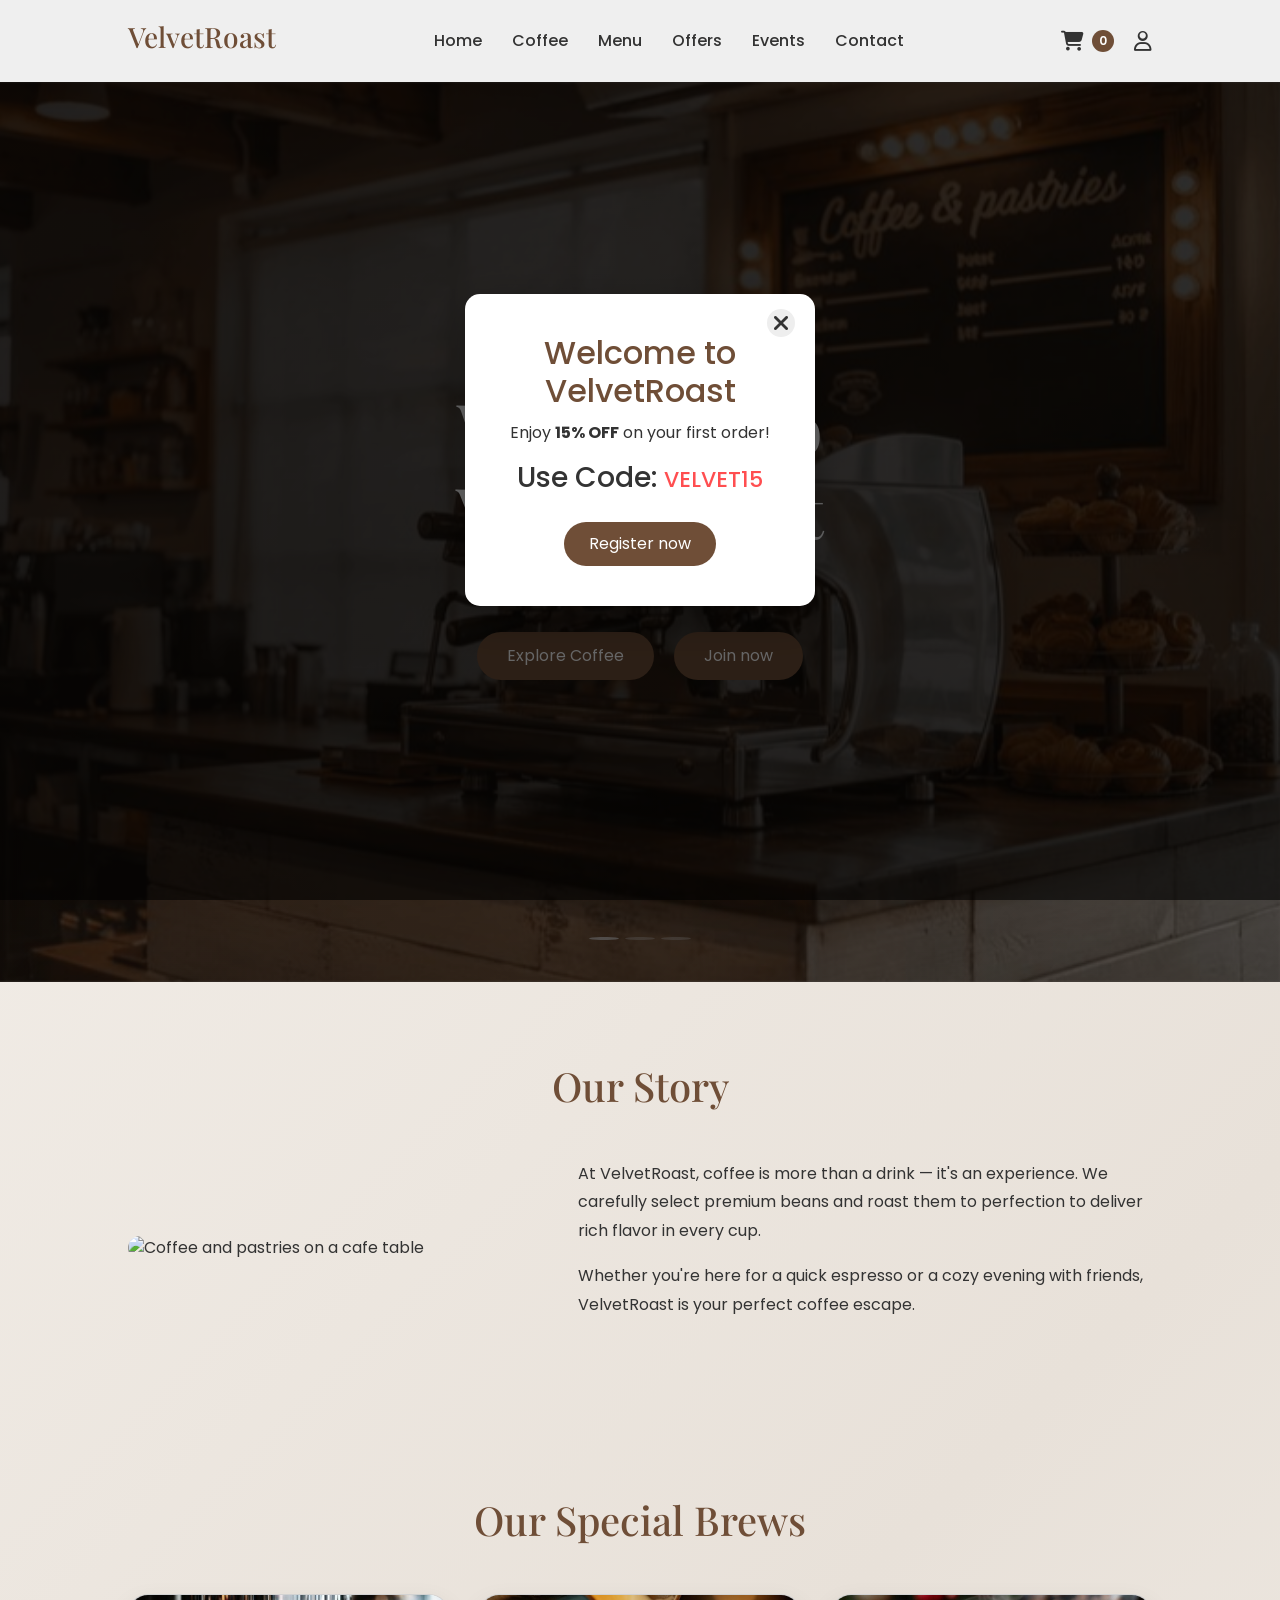
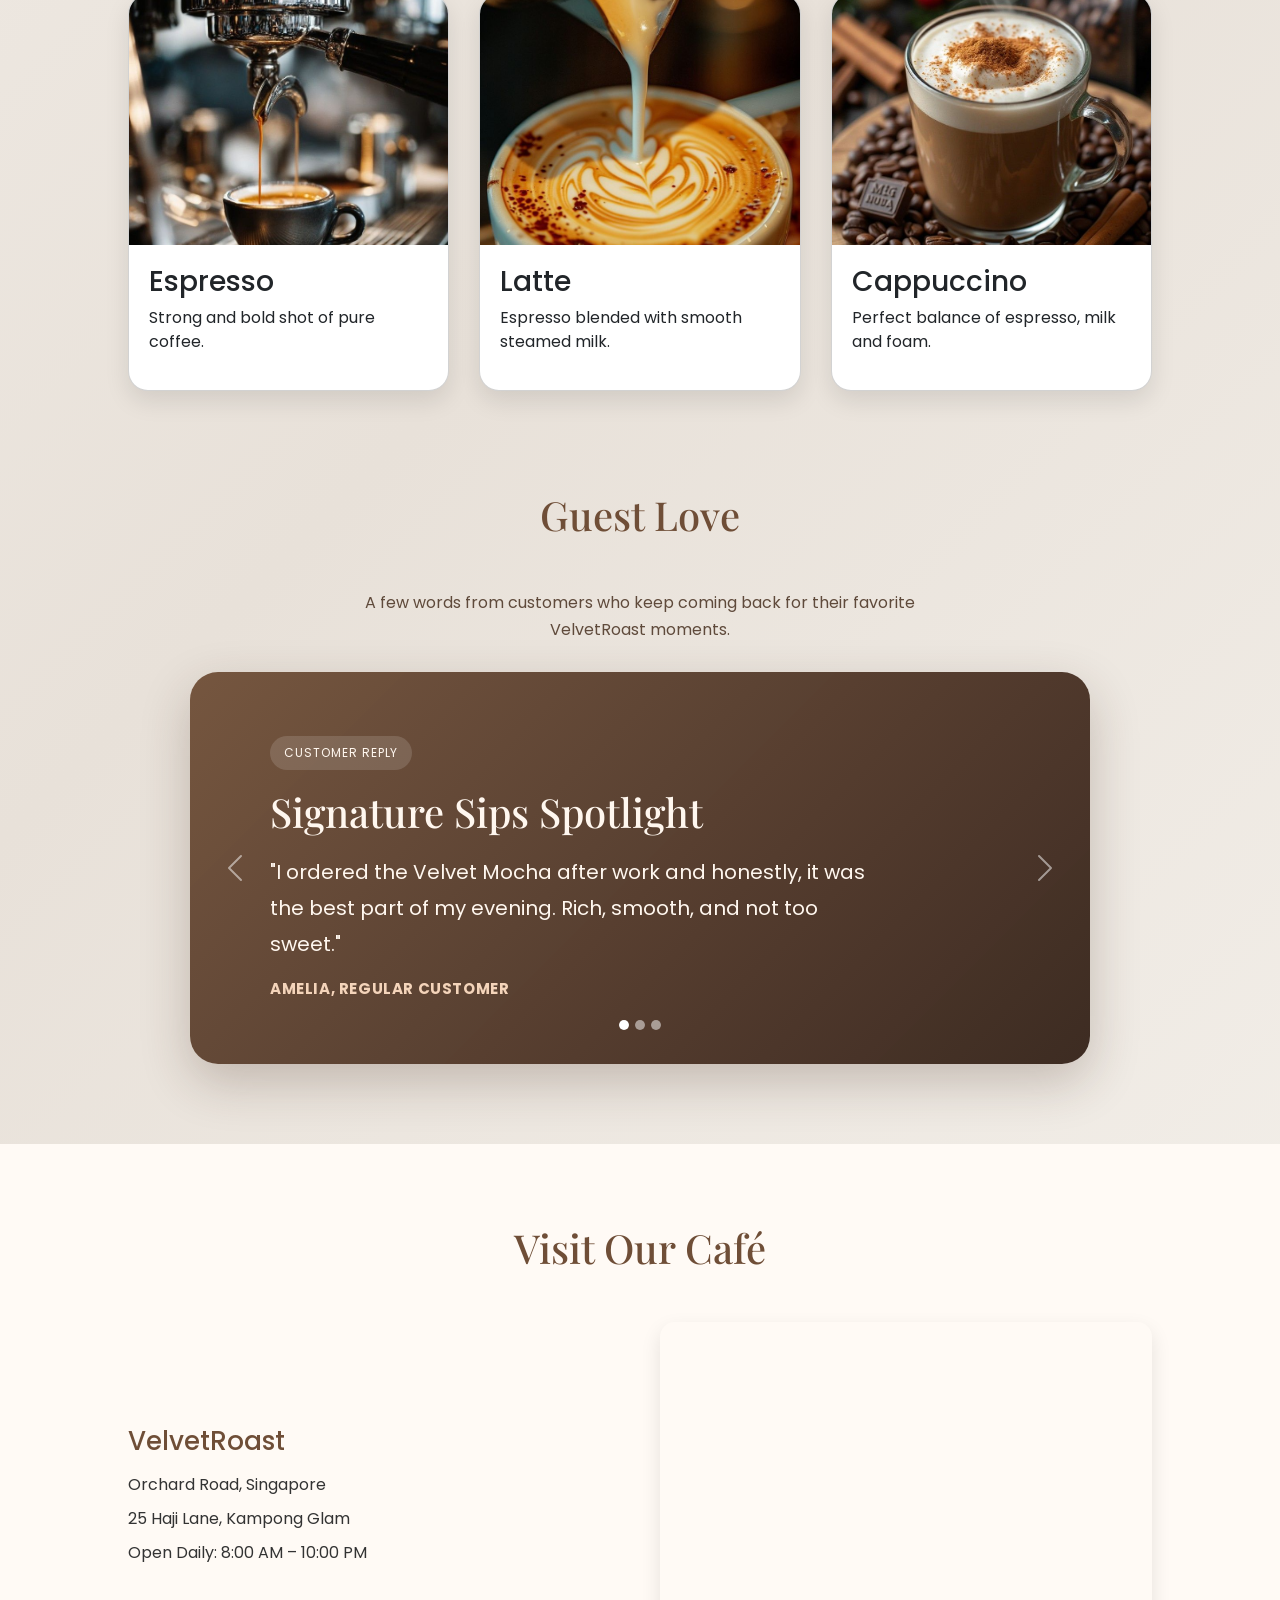
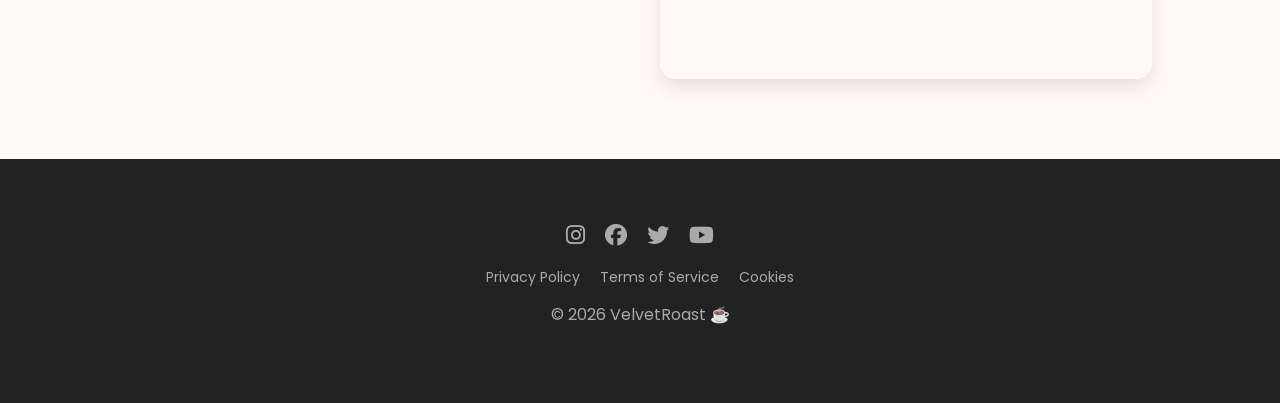
==== commit 8085e910: "changes" ====
--- a/index.html
+++ b/index.html
@@ -51,7 +51,7 @@
 
 
   <section class="hero">
-    <div id="heroSlideshow" class="carousel slide carousel-fade hero-slideshow" data-bs-ride="carousel" data-bs-interval="4000" aria-label="VelvetRoast highlights slideshow">
+    <div id="heroSlideshow" class="carousel slide carousel-fade hero-slideshow" data-bs-ride="carousel" data-bs-interval="4000" role="region" aria-label="VelvetRoast highlights slideshow">
       <div class="carousel-indicators hero-indicators">
         <button type="button" data-bs-target="#heroSlideshow" data-bs-slide-to="0" class="active" aria-current="true" aria-label="Brewing equipment"></button>
         <button type="button" data-bs-target="#heroSlideshow" data-bs-slide-to="1" aria-label="Coffee events"></button>
@@ -111,15 +111,15 @@
       <div class="card">
         <img src="espresso.jpg" alt="Espresso">
         <div class="card-content">
-          <h4>Espresso</h4>
+          <h3>Espresso</h3>
           <p>Strong and bold shot of pure coffee.</p>
         </div>
       </div>
 
       <div class="card">
-        <img src="_.jpeg" alt="Latte">
+        <img src="latte.jpg" alt="Latte">
         <div class="card-content">
-          <h4>Latte</h4>
+          <h3>Latte</h3>
           <p>Espresso blended with smooth steamed milk.</p>
         </div>
       </div>
@@ -127,7 +127,7 @@
       <div class="card">
         <img src="cap.jpg" alt="Cappuccino">
         <div class="card-content">
-          <h4>Cappuccino</h4>
+          <h3>Cappuccino</h3>
           <p>Perfect balance of espresso, milk and foam.</p>
         </div>
       </div>
@@ -192,15 +192,14 @@
         <h3>VelvetRoast</h3>
         <p>Orchard Road, Singapore</p>
         <p>25 Haji Lane, Kampong Glam</p>
-        <p>🕒 Open Daily: 8:00 AM – 10:00 PM</p>  
+        <p> Open Daily: 8:00 AM – 10:00 PM</p>  
       </div>
       <div class="map">
         <iframe
           src="https://www.google.com/maps?q=Orchard%20Road%20Singapore&output=embed"
           title="VelvetRoast cafe location map"
-          width="100%"
           height="350"
-          style="border:0;"
+          style="border:0; width:100%;"
           allowfullscreen=""
           loading="lazy"
           referrerpolicy="no-referrer-when-downgrade">
@@ -234,7 +233,7 @@
       <span class="close-btn" role="button" tabindex="0" aria-label="Close welcome popup" onclick="closePopup()" onkeydown="handlePopupKey(event)">
         <i class="fa-solid fa-xmark"></i>
       </span>  
-      <h2>☕ Welcome to VelvetRoast</h2>    
+      <h2> Welcome to VelvetRoast</h2>    
       <p>Enjoy <b>15% OFF</b> on your first order!</p>
       <h3>Use Code: <span class="code">VELVET15</span></h3>
       <button onclick="window.location.href='register.html'">Register now</button>
@@ -378,6 +377,7 @@
       });
 
   </script>
+  <script src="profile.js"></script>
 
 </body>
 </html>
--- a/final.css
+++ b/final.css
@@ -435,13 +435,17 @@
 
 .nav-toggle{
 display:inline-flex;
+order:3;
+}
+
+.nav-icons{
+order:2;
+margin-left:auto;
+gap:16px;
+}
+
+nav h2{
 order:1;
-}
-
-.nav-icons{
-order:3;
-margin-left:0;
-gap:16px;
 }
 
 nav ul{
@@ -799,6 +803,336 @@
 align-items:center;
 gap:8px;
 text-decoration:none;
+}
+
+.profile-link{
+display:inline-flex;
+align-items:center;
+justify-content:center;
+position:relative;
+text-decoration:none;
+padding:0;
+background:none;
+border:none;
+border-radius:0;
+box-shadow:none;
+}
+
+.profile-link i{
+color:#333;
+transition:0.3s;
+}
+
+.profile-link:hover i{
+color:#6f4e37;
+transform:scale(1.2);
+}
+
+.profile-link.logged-in i{
+color:#333;
+}
+
+.profile-status-dot{
+position:absolute;
+right:-5px;
+bottom:-1px;
+width:12px;
+height:12px;
+border-radius:50%;
+background:#45c26b;
+border:2px solid white;
+box-shadow:0 0 0 4px rgba(69, 194, 107, 0.14);
+}
+
+.profile-card{
+position:relative;
+width:100%;
+padding:32px;
+border-radius:28px;
+background:rgba(255,255,255,0.94);
+box-shadow:0 18px 35px rgba(89, 58, 39, 0.12);
+}
+
+.profile-card-header{
+display:flex;
+align-items:center;
+gap:18px;
+padding-right:36px;
+margin-bottom:24px;
+}
+
+.profile-card-avatar{
+width:72px;
+height:72px;
+border-radius:24px;
+display:flex;
+align-items:center;
+justify-content:center;
+background:linear-gradient(135deg, #6f4e37, #b67d58);
+color:white;
+font-size:28px;
+font-weight:700;
+box-shadow:0 16px 28px rgba(111, 78, 55, 0.22);
+flex-shrink:0;
+}
+
+.profile-kicker{
+margin:0 0 6px;
+font-size:12px;
+font-weight:600;
+letter-spacing:0.08em;
+text-transform:uppercase;
+color:#9a6a4b;
+}
+
+.profile-card-copy h2{
+margin:0;
+font-family:'Playfair Display', serif;
+font-size:32px;
+color:#4c3224;
+}
+
+.profile-welcome{
+margin:6px 0 0;
+color:#6a5142;
+}
+
+.profile-details{
+display:grid;
+gap:18px;
+}
+
+.profile-detail-row{
+display:flex;
+justify-content:space-between;
+gap:18px;
+padding:16px 18px;
+border-radius:18px;
+background:#fff7f0;
+}
+
+.profile-detail-row span{
+color:#7c6658;
+font-size:14px;
+}
+
+.profile-detail-row strong{
+max-width:58%;
+text-align:right;
+color:#3c2a20;
+font-size:14px;
+word-break:break-word;
+}
+
+.profile-actions{
+margin-top:22px;
+display:flex;
+justify-content:flex-end;
+}
+
+.profile-logout-btn{
+border:none;
+border-radius:999px;
+padding:12px 22px;
+background:#6f4e37;
+color:white;
+font-weight:600;
+cursor:pointer;
+transition:background 0.3s ease, transform 0.3s ease;
+}
+
+.profile-logout-btn:hover{
+background:#5b3f2c;
+transform:translateY(-1px);
+}
+
+.profile-page{
+padding:80px 10%;
+background:linear-gradient(180deg, #f8f1ea 0%, #fcfaf7 100%);
+}
+
+.profile-hero{
+padding:160px 10% 90px;
+background:
+linear-gradient(135deg, rgba(72, 47, 34, 0.92), rgba(111, 78, 55, 0.76)),
+url("brown.jpg") center/cover;
+color:white;
+}
+
+.profile-hero-content{
+max-width:700px;
+}
+
+.profile-hero-content h1{
+font-family:'Playfair Display', serif;
+font-size:56px;
+margin:0;
+}
+
+.profile-page-shell{
+max-width:1100px;
+margin:0 auto;
+display:grid;
+grid-template-columns:minmax(360px, 1.05fr) minmax(320px, 0.95fr);
+align-items:start;
+gap:34px;
+}
+
+.profile-page-card{
+width:100%;
+padding:36px;
+}
+
+.profile-page-card .profile-card-header{
+margin-bottom:32px;
+}
+
+.profile-page-summary{
+display:grid;
+grid-template-columns:repeat(3, minmax(0, 1fr));
+gap:18px;
+margin-top:30px;
+}
+
+.profile-orders-section{
+width:100%;
+}
+
+.profile-orders-head{
+margin-bottom:18px;
+}
+
+.profile-orders-head h2{
+font-family:'Playfair Display', serif;
+font-size:34px;
+color:#4c3224;
+margin:0;
+}
+
+.profile-orders-list{
+display:grid;
+gap:18px;
+}
+
+.profile-order-card{
+padding:26px 28px;
+border-radius:24px;
+background:rgba(255,255,255,0.94);
+box-shadow:0 18px 35px rgba(89, 58, 39, 0.12);
+}
+
+.profile-order-top{
+display:flex;
+align-items:flex-start;
+justify-content:space-between;
+gap:18px;
+margin-bottom:16px;
+}
+
+.profile-order-top h3{
+margin:4px 0 0;
+font-size:24px;
+color:#442d20;
+}
+
+.profile-order-date{
+margin:0;
+color:#8a6a57;
+font-size:14px;
+}
+
+.profile-order-total{
+font-size:18px;
+color:#6f4e37;
+}
+
+.profile-order-items{
+margin:0 0 14px;
+padding-left:20px;
+color:#5d4638;
+line-height:1.8;
+}
+
+.profile-order-meta{
+margin:0;
+color:#7c6658;
+font-size:14px;
+}
+
+.profile-order-empty{
+padding:24px;
+border-radius:22px;
+background:#fff7f0;
+color:#674f40;
+}
+
+.profile-summary-item{
+padding:18px;
+border-radius:20px;
+background:#fff7f0;
+}
+
+.profile-summary-item span{
+display:block;
+font-size:13px;
+text-transform:uppercase;
+letter-spacing:0.08em;
+color:#8a6a57;
+margin-bottom:8px;
+}
+
+.profile-summary-item strong{
+font-size:16px;
+color:#402b20;
+}
+
+.profile-guest-card{
+max-width:720px;
+margin:0 auto;
+text-align:center;
+grid-column:1 / -1;
+}
+
+.profile-guest-card h2{
+font-family:'Playfair Display', serif;
+font-size:38px;
+color:#4c3224;
+margin-bottom:14px;
+}
+
+.profile-guest-card p{
+color:#684f40;
+line-height:1.8;
+max-width:520px;
+margin:0 auto 24px;
+}
+
+.profile-guest-actions{
+display:flex;
+justify-content:center;
+gap:14px;
+flex-wrap:wrap;
+}
+
+.profile-guest-actions a{
+display:inline-flex;
+align-items:center;
+justify-content:center;
+padding:12px 24px;
+border-radius:999px;
+text-decoration:none;
+font-weight:600;
+}
+
+.profile-primary-action{
+background:#6f4e37;
+color:white;
+}
+
+.profile-secondary-action{
+background:rgba(111, 78, 55, 0.08);
+color:#6f4e37;
+border:1px solid rgba(111, 78, 55, 0.14);
 }
 
 .form-section{
@@ -1690,25 +2024,31 @@
     
     .quiz-wrapper{
     max-width:500px;
+    width:100%;
     margin:auto;
     overflow:hidden;
     }
     
     .quiz-slider{
     display:flex;
+    align-items:flex-start;
     transition:transform 0.6s ease;
     width:100%;
     }
     
     .quiz-slide{
     min-width:100%;
+    width:100%;
     flex-shrink:0;
+    display:flex;
+    flex-direction:column;
+    gap:12px;
     padding:20px;
     }
 
     .quiz-slide h3{
     color:#3e2723;
-    margin-bottom:18px;
+    margin-bottom:6px;
     }
     
     .quiz-slide button{
@@ -1716,7 +2056,7 @@
       justify-content:center;
       align-items:center;
       width:100%;
-      margin:12px 0;
+      margin:0;
       padding:16px;
       border:none;
       background:#6b3e26;
@@ -2369,6 +2709,38 @@
 padding:28px 18px;
 margin:24px 16px;
 }
+
+.quiz-wrapper{
+max-width:100%;
+}
+
+.quiz-slider{
+width:100%;
+}
+
+.quiz-slide{
+min-width:100%;
+width:100%;
+padding:8px 2px;
+}
+
+.quiz-slide h3{
+font-size:20px;
+line-height:1.4;
+}
+
+.quiz-slide button{
+padding:14px 12px;
+font-size:15px;
+line-height:1.35;
+white-space:normal;
+overflow-wrap:anywhere;
+}
+
+#quiz-result{
+font-size:18px;
+line-height:1.5;
+}
 }
 
 .menu-tag{
@@ -3535,6 +3907,31 @@
 .contact-info-list > div{
 padding:14px;
 }
+
+.profile-page{
+padding:36px 7% 56px;
+}
+
+.profile-hero{
+padding:118px 7% 28px;
+}
+
+.profile-page-shell{
+grid-template-columns:1fr;
+}
+
+.profile-hero-content h1{
+font-size:40px;
+}
+
+.profile-page-summary{
+grid-template-columns:1fr;
+}
+
+.profile-order-top{
+flex-direction:column;
+align-items:flex-start;
+}
 }
 
 @media(max-width:480px){
@@ -3622,6 +4019,29 @@
 .social-icons{
 flex-wrap:wrap;
 }
+
+.profile-card{
+padding:28px 18px 22px;
+}
+
+.profile-card-header,
+.profile-detail-row{
+flex-direction:column;
+align-items:flex-start;
+}
+
+.profile-detail-row strong{
+max-width:100%;
+text-align:left;
+}
+
+.profile-hero-content h1{
+font-size:34px;
+}
+
+.profile-guest-card h2{
+font-size:30px;
+}
 }
 
 @media (prefers-reduced-motion: reduce){
